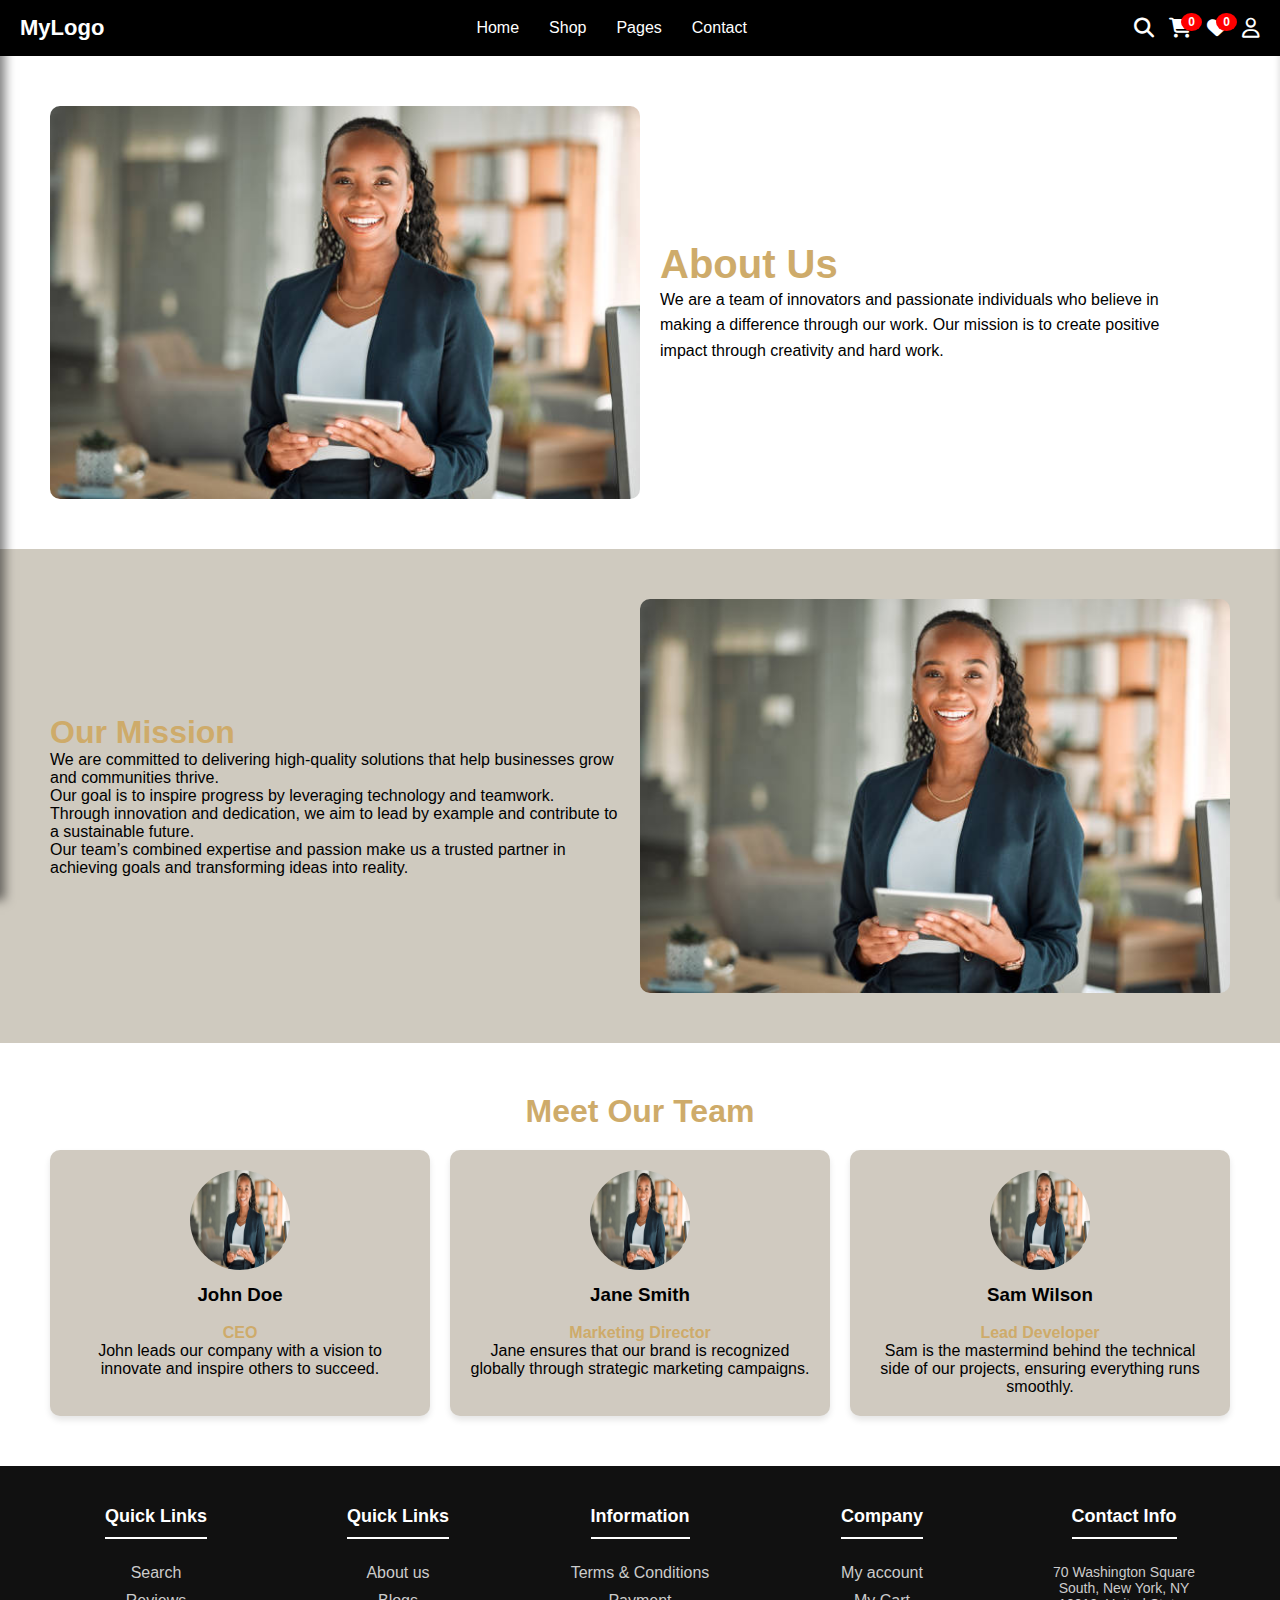
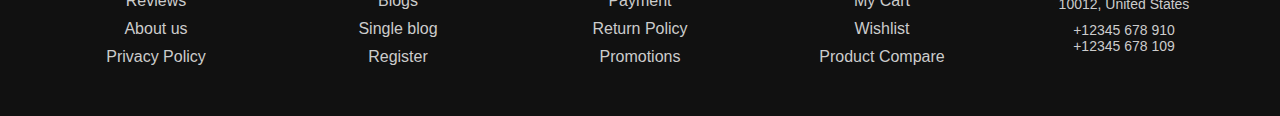
==== b.html @ b9b3ce13 "CHANGES" ====
<!DOCTYPE html>
<html lang="en">
<head>
    <meta charset="UTF-8">
    <meta name="viewport" content="width=device-width, initial-scale=1.0">
    <title>About Us - Our Company</title>

    <link rel="stylesheet" href="https://cdnjs.cloudflare.com/ajax/libs/font-awesome/6.5.1/css/all.min.css">
    <link rel="stylesheet" href="./css/nav.css"> 
    <style>
        /* General Styles */
        .abouts-body {
            font-family: Arial, sans-serif;
            margin: 0;
            padding: 0;
           
            background-color: #f9f9f9;
        }

        /* Hero Section */
        .abouts-hero {
            display: flex;
            align-items: center;
            justify-content: center;
            padding: 50px;
            background-color: #fff;
        }

        .heros-image {
            width: 50%;
            height: auto;
            border-radius: 10px;
        }

        .heros-text {
            width: 50%;
            padding: 20px;
        }

        .heros-text h1 {
            font-size: 2.5rem;
            color: #ceab6a;
        }

        .heros-text p {
            font-size: 1rem;
            line-height: 1.6;
        }

        /* Mission Section */
        .abouts-mission {
            display: flex;
            align-items: center;
            justify-content: center;
            gap: 20px;
            padding: 50px;
            background-color: #cfcabf;
        }

        .missions-content {
            width: 50%;
        }

        .sections-heading {
            font-size: 2rem;
            color: #ceab6a;
        }

        .missions-image {
            width: 50%;
            height: auto;
            border-radius: 10px;
        }

        /* Team Section */
        .abouts-team {
            text-align: center;
            padding: 50px;
            background-color: #fff;
        }

        .teams-grid {
            display: grid;
            grid-template-columns: repeat(auto-fit, minmax(250px, 1fr));
            gap: 20px;
            justify-content: center;
            margin-top: 20px;
        }

        .teams-card {
            background:  #d0cac0;
            padding: 20px;
            border-radius: 10px;
            text-align: center;
            box-shadow: 0 4px 6px rgba(0, 0, 0, 0.1);
        }

        .teams-image {
            width: 100px;
            height: 100px;
            border-radius: 50%;
            margin-bottom: 10px;
        }

        .teams-role {
            font-weight: bold;
            color: #ceab6a;
        }

        /* Responsive Design */
        @media (max-width: 768px) {
            .abouts-hero,
            .abouts-mission {
                flex-direction: column;
                text-align: center;
            }

            .heros-image, .missions-image {
                width: 80%;
            }

          .missions-content {
                width: 100%;
            }
            .heros-text {
                width: 100%;
                padding: 20px;
            }
    
            .heros-text h1 {
                font-size: 2.5rem;
                color: #ceab6a;
            }
    
            .heros-text p {
                font-size: 1rem;
                line-height: 1.6;
            }
    
        }
    </style>
</head>
<body>
    <header class="header">
        <div class="hamburger" onclick="toggleSidebar()">
            <i class="fas fa-bars"></i>
        </div>
    
        <div class="logo">MyLogo</div>
    
        <ul class="nav-links">
            <li><a href="./index.html">Home</a></li>
            <li><a href="./shop.html">Shop</a></li>
            <li class="dropdown">
                <a href="#">Pages</a>
                <div class="dropdown-content">
                    <a href="./b.html">About Us</a>
                    <a href="./contact.html">Contact Us</a>
                </div>
            </li>
            <li><a href="./contact.html">Contact</a></li>
        </ul>
    
        <div class="icons">
            <i class="fas fa-search" onclick="toggleSearchPopup()"></i>
            <div class="cart-container" onclick="toggleCartSidebar()">
                <i class="fa fa-shopping-cart"></i>
                <span id="cartItemCount" class="cart-badge">0</span>
            </div>
            <div class="cart-container" >
                <i class="fa fa-heart"></i>
                <span id="cartItemCount" class="cart-badge">0</span>
            </div>
            <a href="signin.html" style="color: white; text-decoration: none;">
                <i class="far fa-user"></i>
              </a>
              
        </div>
        <div class="sidebar">
            <div class="logo-1">MyLogo</div>
            <i class="fas fa-times close-btn" onclick="toggleSidebar()"></i>
            <a href="./index.html">Home</a>
            <a href="./shop.html">Shop</a>
        
            <!-- Pages Dropdown in Sidebar -->
            <li class="dropdown">
                <a href="#">Pages</a>
                <div class="dropdown-content">
                    <a href="./b.html">About Us</a>
                    <a href="./contact.html">Contact Us</a>
                </div>
            </li>
            <a href="./contact.html">Contact</a>
        </div>
        
      <!-- Search Popup -->
      <div class="search-popup" id="searchPopup">
        <input type="text" id="searchQuery" placeholder="Search...">
        <button onclick="performSearch()">Search</button>
        <i class="fas fa-times close-btn" onclick="toggleSearchPopup()"></i>
    </div>    
    </header>
    
    <div class="sidebar-cart" id="cartSidebar">
        <p>Items on Cart</p>
        <i class="fas fa-times close-button" onclick="toggleCartSidebar()"></i>
        <div id="cartItemsContainer" class="cart-items"></div>
        <div class="cart-total">
            <p>Total: <span id="cartTotal">0</span></p>
            <a href="./checkout.html" style="background-color: #07090a; color: white; padding: 10px 20px; border-radius: 5px; text-decoration: none; font-weight: bold; display: inline-block; text-align: center;">
                Checkout
              </a>
              
        </div>
    </div>
    <section class="abouts-hero">
        <img src="../images/banner1.jpg" alt="About Us Image" class="heros-image">
        <div class="heros-text">
            <h1>About Us</h1>
            <p>We are a team of innovators and passionate individuals who believe in making a difference through our work. Our mission is to create positive impact through creativity and hard work.</p>
        </div>
    </section>
<div class="abouts-bod"></div>
    <section class="abouts-mission">
        <div class="missions-content">
            <h2 class="sections-heading">Our Mission</h2>
            <p>We are committed to delivering high-quality solutions that help businesses grow and communities thrive.<br> Our goal is to inspire progress by leveraging technology and teamwork.</p>
            <p>Through innovation and dedication, we aim to lead by example and contribute to a sustainable future.<br> Our team’s combined expertise and passion make us a trusted partner in achieving goals and transforming ideas into reality.</p>
        </div>
        <img src="../images/banner1.jpg" alt="Mission Image" class="missions-image">
    </section>

    <section class="abouts-team">
        <h2 class="sections-heading">Meet Our Team</h2>
        <div class="teams-grid">
            <div class="teams-card">
                <img src="../images/banner1.jpg" alt="Team Member" class="teams-image">
                <h3>John Doe</h3><br>
                <p class="teams-role">CEO</p>
                <p>John leads our company with a vision to innovate and inspire others to succeed.</p>
            </div>
            <div class="teams-card">
                <img src="../images/banner1.jpg" alt="Team Member" class="teams-image">
                <h3>Jane Smith</h3><br>
                <p class="teams-role">Marketing Director</p>
                <p>Jane ensures that our brand is recognized globally through strategic marketing campaigns.</p>
            </div>
            <div class="teams-card">
                <img src="../images/banner1.jpg" alt="Team Member" class="teams-image">
                <h3>Sam Wilson</h3><br>
                <p class="teams-role">Lead Developer</p>
                <p>Sam is the mastermind behind the technical side of our projects, ensuring everything runs smoothly.</p>
            </div>
        </div>
    </section>
    <div class="footer-body">
        <footer>
            <div class="footer-column">
                <h4>Quick Links</h4>
                <ul>
                    <li><a href="#">Search</a></li>
                    <li><a href="#">Reviews</a></li>
                    <li><a href="#">About us</a></li>
                    <li><a href="#">Privacy Policy</a></li>
                </ul>
            </div>
            <div class="footer-column">
                <h4>Quick Links</h4>
                <ul>
                    <li><a href="#">About us</a></li>
                    <li><a href="#">Blogs</a></li>
                    <li><a href="#">Single blog</a></li>
                    <li><a href="#">Register</a></li>
                </ul>
            </div>
            <div class="footer-column">
                <h4>Information</h4>
                <ul>
                    <li><a href="#">Terms & Conditions</a></li>
                    <li><a href="#">Payment</a></li>
                    <li><a href="#">Return Policy</a></li>
                    <li><a href="#">Promotions</a></li>
                </ul>
            </div>
            <div class="footer-column">
                <h4>Company</h4>
                <ul>
                    <li><a href="#">My account</a></li>
                    <li><a href="#">My Cart</a></li>
                    <li><a href="#">Wishlist</a></li>
                    <li><a href="#">Product Compare</a></li>
                </ul>
            </div>
            <div class="footer-column contact-info">
                <h4>Contact Info</h4>
                <p>70 Washington Square<br>
                   South, New York, NY<br>
                   10012, United States</p>
                <p>+12345 678 910<br>
                   +12345 678 109</p>
            </div>
        </footer>
    <script src="./js/nav.js"></script>
    <script>
        document.addEventListener('DOMContentLoaded', () => {
            console.log('About Us page loaded successfully!');
        });
    </script>

</body>
</html>
---- css/nav.css ----
* {
    margin: 0;
    padding: 0;
    box-sizing: border-box;
    font-family: Arial, sans-serif;
}

body {
    background: #f8f9fa;
    overflow-x: hidden; /* Prevent horizontal scroll */
}
/* Sidebar (Initially hidden) */
.sidebar {
    position: fixed;
    top: 0;
    left: -280px; /* Initially hidden */
    width: 280px;
    height: 100%;
    background: #111; /* Deep black background */
    color: white;
    transition: all 0.4s ease-in-out;
    padding-top: 60px;
    z-index: 1000;
    box-shadow: 5px 0 10px rgba(0, 0, 0, 0.5);
}

.sidebar a {
    text-decoration: none;
    color: white;
    font-size: 18px;
    padding: 12px 20px;
    display: block;
    border-left: 3px solid transparent;
    transition: all 0.3s ease-in-out;
}

.sidebar a:hover {
    color: #f1c40f; /* Gold hover effect */
    border-left: 3px solid #f1c40f;
    background: rgba(255, 255, 255, 0.1);
}

.sidebar .logo-1 {
    font-size: 24px;
    font-weight: bold;
    text-align: center;
    margin-bottom: 20px;
    letter-spacing: 2px;
}

.sidebar .close-btn {
    position: absolute;
    top: 15px;
    right: 20px;
    font-size: 24px;
    cursor: pointer;
    color: white;
    transition: 0.3s;
}

.sidebar .close-btn:hover {
    color: #f1c40f;
}

/* Active Sidebar */
.sidebar.active {
    left: 0;
}


/* Dropdown Styling for Sidebar */
.sidebar .dropdown {
    position: relative;
}

.sidebar .dropdown-content {
    opacity: 0; /* Initially hidden */
    visibility: hidden; /* Make it invisible */
    position: absolute;
    background-color: #333;
    width: 100%;
    box-shadow: 0px 8px 16px rgba(0, 0, 0, 0.2);
    transform: translateY(10px); /* Slightly moved down initially */
    transition: opacity 0.3s ease, transform 0.3s ease, visibility 0s 0.3s; /* Smooth transition */
}

.sidebar .dropdown:hover .dropdown-content {
    opacity: 1; /* Make it visible */
    visibility: visible; /* Make it visible */
    transform: translateY(0); /* Move it to its normal position */
    transition: opacity 0.3s ease, transform 0.3s ease; /* Transition without delay */
}

.sidebar .dropdown-content a {
    color: white;
    padding: 12px 16px;
    text-decoration: none;
    display: block;
    transition: background-color 0.3s;
}

.sidebar .dropdown-content a:hover {
    background-color:  #cece8f;
}

/* Sidebar Active */
.sidebar.active {
    left: 0; /* Slide the sidebar in */
}

/* Responsive Styles */
@media (max-width: 768px) {
    .nav-links {
        display: none;
    }

    .hamburger {
        display: block;
    }

    .header {
        padding: 30px 15px; /* More padding for the header */
    }

    .logo {
        display: none;
    }

    .icons {
        justify-content: flex-end;
        width: 100%;
        position: absolute;
        right: 20px;
    }

    /* Ensure dropdown appears in sidebar on small screens */
    .sidebar .dropdown {
        display: block;
    }

    .sidebar .dropdown-content {
        opacity: 0;
        visibility: hidden;
    }

    .sidebar .dropdown:hover .dropdown-content {
        opacity: 1;
        visibility: visible;
        transform: translateY(0);
    }
}

/* Dropdown styling */
.nav-links .dropdown {
    position: relative;
}

.nav-links .dropdown-content {
    opacity: 0; /* Initially hidden */
    visibility: hidden; /* Make it invisible but still part of layout */
    position: absolute;
    background-color: #333;
    min-width: 160px;
    z-index: 1;
    top: 100%;
    left: 0;
    box-shadow: 0px 8px 16px rgba(0, 0, 0, 0.2);
    transform: translateY(10px); /* Slightly moved down initially */
    transition: opacity 0.3s ease, transform 0.3s ease, visibility 0s 0.3s; /* Smooth transition */
}

.nav-links .dropdown:hover .dropdown-content {
    opacity: 1; /* Make it visible */
    visibility: visible; /* Make it visible */
    transform: translateY(0); /* Move it to its normal position */
    transition: opacity 0.3s ease, transform 0.3s ease; /* Transition without delay */
}

.nav-links .dropdown-content a {
    color: white;
    padding: 12px 16px;
    text-decoration: none;
    display: block;
    transition: background-color 0.3s;
}



/* Header styling */
.header {
    display: flex;
    justify-content: space-between;
    align-items: center;
    padding: 15px 20px;
    background: black;
    color: white;
    position: sticky; /* Change to sticky */
    top: 0; /* Ensure it sticks to the top */
    z-index: 1000; /* Ensure it stays above other content */
}

/* Logo */
.logo {
    font-size: 22px;
    font-weight: bold;
}

/* Nav menu */
.nav-links {
    display: flex;
    list-style: none;
}

.nav-links li {
    margin: 0 15px;
}

.nav-links a {
    text-decoration: none;
    color: white;
    font-size: 16px;
    transition: 0.3s;
}

.nav-links a:hover {
    color:  #cece8f;
}

/* Icons */
.icons {
    display: flex;
    align-items: center;
}

.icons i {
    font-size: 20px;
    margin-left: 15px;
    cursor: pointer;
    transition: 0.3s;
}

.icons i:hover {
    color:  #cece8f;
}

/* Hamburger Menu */
.hamburger {
    display: none;
    font-size: 24px;
    cursor: pointer;
    position: absolute;
    left: 20px;
    z-index: 2; /* Ensure hamburger is above other elements */
}

/* Sidebar (Initially hidden) */
.sidebar {
    position: fixed;
    top: 0;
    left: -250px; /* Hide off-screen initially */
    width: 250px;
    height: 100%;
    background-color: #333;
    color: white;
    transition: 0.3s;
    padding-top: 60px;
    padding-left: 20px;
    z-index: 1000;
}

.sidebar a {
    text-decoration: none;
    color: white;
    font-size: 18px;
    padding: 8px 16px;
    display: block;
    transition: 0.3s;
}

.sidebar a:hover {
    color:  #cece8f;
}

.sidebar .logo {
    font-size: 22px;
    font-weight: bold;
    margin-bottom: 20px;
}

.sidebar .close-btn {
    font-size: 24px;
    color: white;
    position: absolute;
    top: 20px;
    right: 20px;
    cursor: pointer;
}

/* Sidebar Active */
.sidebar.active {
    left: 0; /* Slide the sidebar in */
}

/* Search Popup Styles */
.search-popup {
    position: fixed;
    top: 0;
    left: 0;
    width: 100%;
    height: 80px; /* Reduced height */
    background: rgba(0, 0, 0, 0.8);
    display: none;
    justify-content: center;
    align-items: center;
    z-index: 2000;
}

.search-popup.active {
    display: flex;
}

.search-popup input {
    padding: 10px;
    font-size: 16px;
    border: none;
    border-radius: 4px;
    width: 210px;
}

.search-popup .close-btn {
    position: absolute;
    top: 20px;
    right: 30px;
    font-size: 30px;
    color: white;
    cursor: pointer;
}

.search-popup button {
    padding: 10px 15px;
    font-size: 16px;
    background-color: #cece8f;
    border: none;
    border-radius: 4px;
    cursor: pointer;
    margin-left: 10px;
}

.search-popup button:hover {
    background-color: #e6b800;
}

/* Responsive Styles */
@media (max-width: 768px) {
    .nav-links {
        display: none;
    }

    .hamburger {
        display: block;
    }
    .header {
        padding: 30px 15px; /* More padding for the header */
    }

    .logo {
        display: none;
    }

    .icons {
        justify-content: flex-end;
        width: 100%;
        position: absolute;
        right: 20px;
    }
}
.cart-badge {
    position: absolute;
    top: -5px;
    right: -10px;
    background-color: red;
    color: white;
    font-size: 12px;
    font-weight: bold;
    padding: 3px 7px;
    border-radius: 50%;
    min-width: 18px;
    text-align: center;
}
.cart-container {
    position: relative;
    display: inline-block;
}
  
/* Sidebar styles */
.sidebar-cart {
    position: fixed;
    top: 0;
    right: -300px;
    width: 300px;
    height: 100%;
    background-color: #fff;
    box-shadow: -2px 0 5px rgba(0, 0, 0, 0.1);
    transition: right 0.3s ease-in-out;
    padding: 20px;
    z-index: 1000;
    display: flex;
    flex-direction: column;
}

.sidebar-cart.open {
    right: 0;
}

.sidebar-cart.open .close-button {
    position: absolute;
    top: 10px;
    right: 20px;
    font-size: 24px;
    cursor: pointer;
}

.cart-items {
    margin-top: 20px;
    overflow-y: auto;
    max-height: calc(100vh - 200px);
    flex-grow: 1;
}

.cart-item {
    display: flex;
    align-items: center;
    margin-bottom: 10px;
    border-bottom: 1px solid #eee;
    padding-bottom: 10px;
}

.cart-item img {
    width: 60px;
    height: 60px;
    object-fit: cover;
    margin-right: 10px;
}

.cart-item .item-details {
    flex-grow: 1;
}

.cart-item .item-name {
    font-weight: bold;
    margin-bottom: 5px;
}

.cart-item .item-price {
    color: #777;
}

.cart-total {
    margin-top: 20px;
    padding-top: 20px;
    border-top: 1px solid #eee;
    text-align: center;
}

.cart-badge {
    background-color: #f00;
    color: white;
    border-radius: 50%;
    padding: 0.2em 0.6em;
    font-size: 12px;
}

/* Quantity buttons */
.quantity-selection {
    display: flex;
    align-items: center;
    gap: 8px;
    margin-top: 5px;
}

.quantity-btn {
    background-color: #efe5e5;
    color: rgb(28, 25, 25);
    border: none;
    width: 24px;
    height: 24px;
    border-radius: 50%;
    display: flex;
    justify-content: center;
    align-items: center;
    cursor: pointer;
    font-size: 16px;
    font-weight: bold;
}

.quantity-btn:hover {
    background-color: #464748;
}
.footer-body {
    background-color: #111;
    padding: 40px 0;
    text-align: center;
    color: #fff;
}

footer {
    display: flex;
    flex-wrap: wrap;
    justify-content: center;
    gap: 10px;
    max-width: 1200px;
    margin: auto;
}

.footer-column {
    flex: 1;
    min-width: 150px;
}

.footer-column h4 {
    font-size: 18px;
    margin-bottom: 15px;
    color: #fff;
    border-bottom: 2px solid #fff;
    padding-bottom: 10px;
    display: inline-block;
}

.footer-column ul {
    list-style: none;
    padding: 0;
}

.footer-column ul li {
    margin: 10px 0;
}

.footer-column ul li a {
    text-decoration: none;
    color: #ccc;
    transition: color 0.3s ease-in-out;
}

.footer-column ul li a:hover {
    color: #fff;
}

.contact-info p {
    margin: 10px 0;
    color: #ccc;
    font-size: 14px;
}

@media (max-width: 768px) {
    footer {
        display: grid;
        grid-template-columns: repeat(2, 1fr); /* Two columns per row */
        gap: 20px;
        text-align: center;
    }
    
    .footer-column {
        margin: 10px auto;
    }
}

/* Extra small screens */
@media (max-width: 480px) {
    footer {
        grid-template-columns: repeat(2, 1fr); /* One column per row on very small screens */
    }
}
  
.arrow-body {
    display: flex;
    justify-content: center;
    align-items: center;
    height: 100vh;
}

.reviews-container {
    position: relative;
    width: 100%;
    overflow: hidden;
    background: #fff;
    padding: 50px 20px 20px;
    border-radius: 10px;
}

/* Positioning arrows on the top-right */
.arrows-container {
    position: absolute;
    top: 8px;
    right: 15px;
    display: flex;
    gap: 10px;
}

.arrow {
    background: rgba(0, 0, 0, 0.1);
    border: none;
    width: 40px;
    height: 40px;
    display: flex;
    justify-content: center;
    align-items: center;
    cursor: pointer;
    border-radius: 50%;
    font-size: 18px;
    transition: background 0.3s, transform 0.2s;
}

.arrow i {
    color: #333;
}

.arrow:hover {
    background: rgba(0, 0, 0, 0.3);
    transform: scale(1.1);
}

.reviews-wrapper {
    display: flex;
    transition: transform 0.4s ease-in-out;
  
}

.review {
    flex: 0 0 40%;
    background: #fff;
    padding: 10px;
    border-radius: 10px;
 
}

.stars {
    color: rgb(68, 62, 26);
    font-size: 22px; /* Increased the size of the stars */
    margin-bottom: 8px;
}

.review h3 {
    font-size: 22px; /* Increased font size for headings */
    font-weight: bold;
    margin-bottom: 10px;
}

.review p {
    font-size: 18px; /* Increased font size for paragraphs */
    color: #555;
   
}





@media (max-width: 768px) {
    .review {
        flex: 0 0 60%;
    }

    .reviews-wrapper {
        gap: 10px;
    }

    .reviews-container {
        padding: 30px 10px 10px;
    }

    .arrow {
        width: 35px;
        height: 35px;
        font-size: 16px;
    }
}

@media (max-width: 480px) {
    .review {
        flex: 0 0 50%;
    }

    .reviews-wrapper {
        gap: 3px;
    }

    .reviews-container {
        padding: 20px 10px;
    }

    .arrow {
        width: 30px;
        height: 30px;
        font-size: 14px;
    }

    .review h3 {
        font-size: 15px;
    }

    .review p {
        font-size: 12px;
    }

    .stars {
        font-size: 18px;
    }
    .arrows-container {
        top: -5px; /* Moves arrows even higher */
    }
}
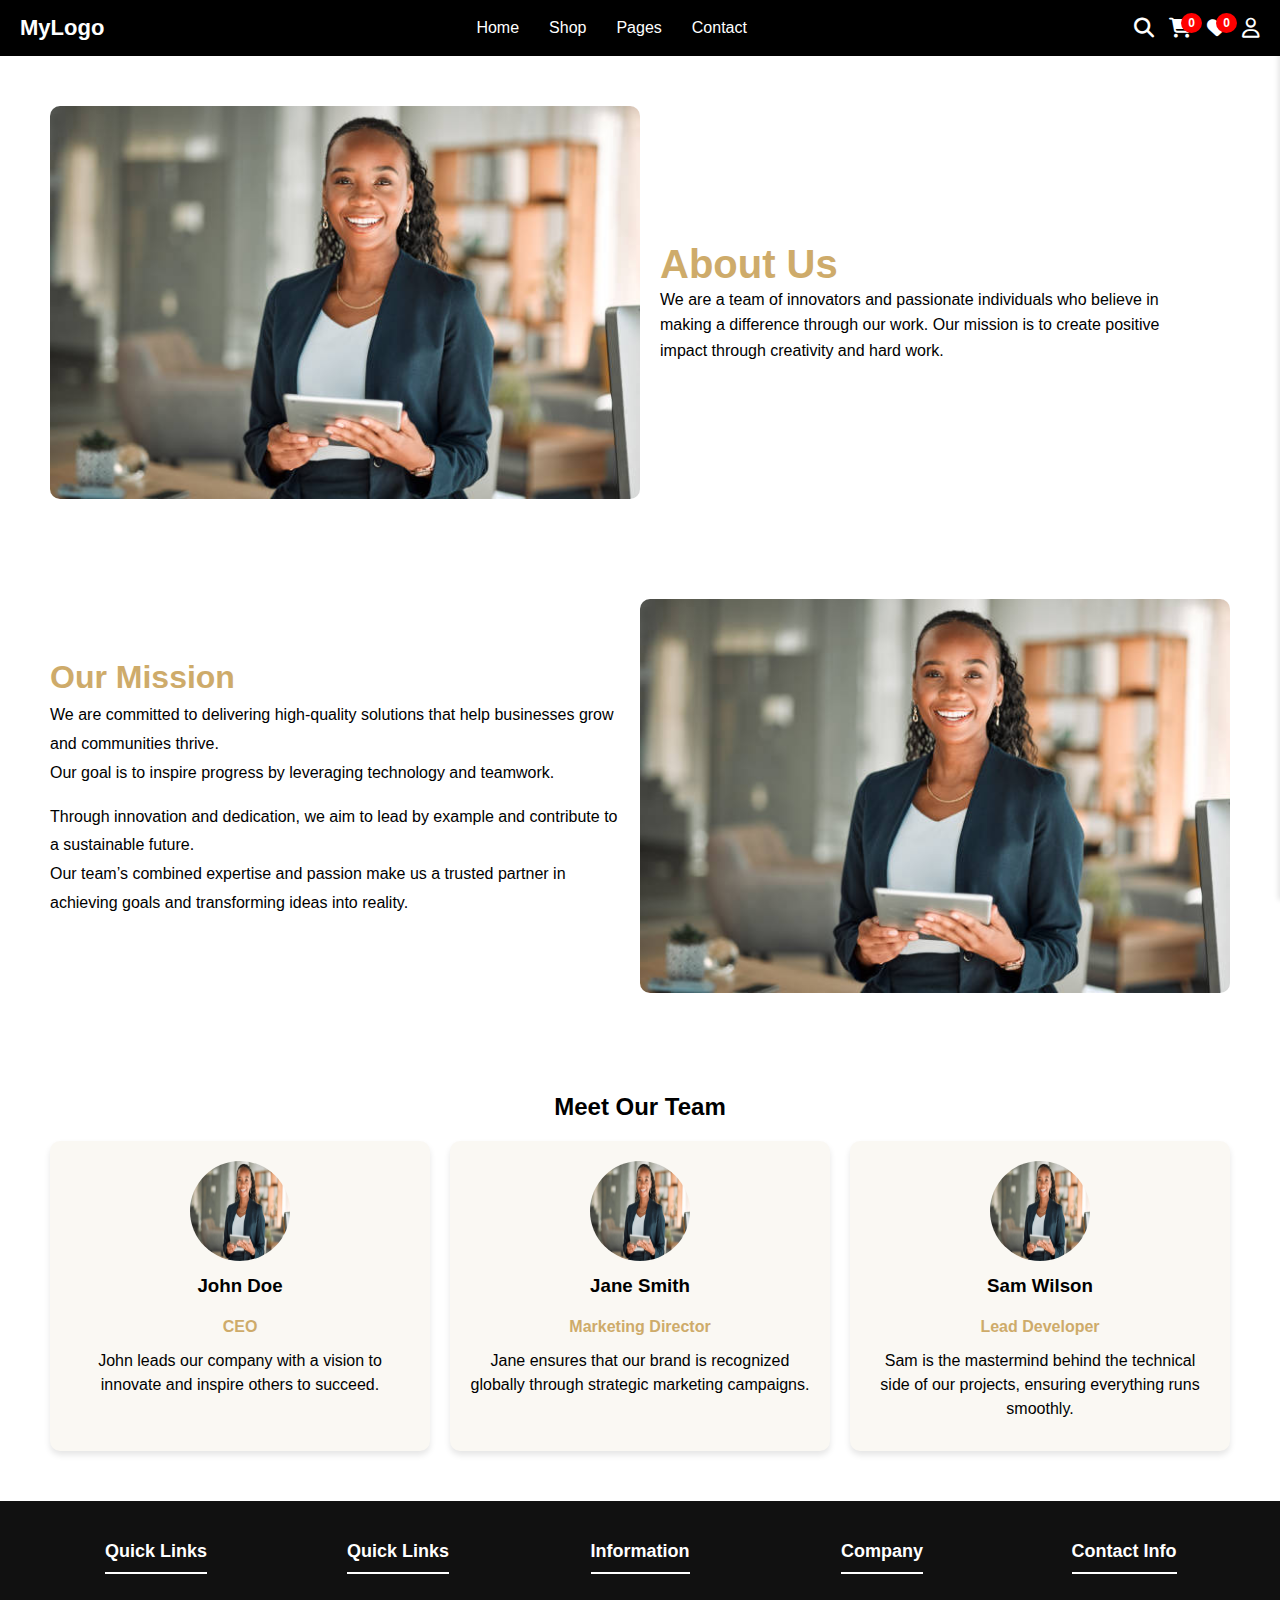
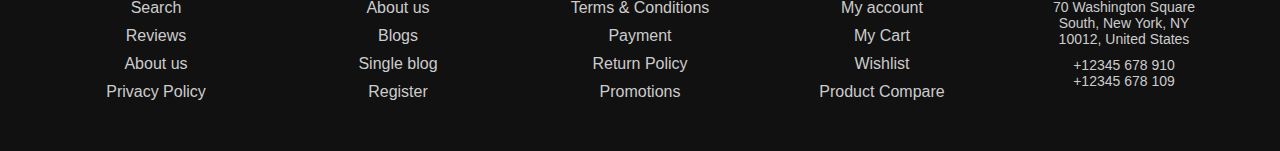
==== commit 2a8f770a: "adjustments" ====
--- a/b.html
+++ b/b.html
@@ -7,6 +7,7 @@
 
     <link rel="stylesheet" href="https://cdnjs.cloudflare.com/ajax/libs/font-awesome/6.5.1/css/all.min.css">
     <link rel="stylesheet" href="./css/nav.css"> 
+    <link rel="stylesheet" href="./css/cart.css"> 
     <style>
         /* General Styles */
         .abouts-body {
@@ -54,16 +55,21 @@
             justify-content: center;
             gap: 20px;
             padding: 50px;
-            background-color: #cfcabf;
+            background-color: white;
         }
 
         .missions-content {
             width: 50%;
         }
-
+        .missions-content p {
+            font-size: 1rem;
+            line-height: 1.8; /* Increases spacing between lines */
+            margin-bottom: 15px; /* Adds spacing between paragraphs */
+        }
         .sections-heading {
             font-size: 2rem;
             color: #ceab6a;
+            margin-bottom: 5px;
         }
 
         .missions-image {
@@ -73,13 +79,13 @@
         }
 
         /* Team Section */
-        .abouts-team {
+        .aboutss-team {
             text-align: center;
             padding: 50px;
             background-color: #fff;
         }
 
-        .teams-grid {
+        .teamss-grid {
             display: grid;
             grid-template-columns: repeat(auto-fit, minmax(250px, 1fr));
             gap: 20px;
@@ -87,15 +93,19 @@
             margin-top: 20px;
         }
 
-        .teams-card {
-            background:  #d0cac0;
+        .teamss-card {
+            background:  #faf8f3;
             padding: 20px;
             border-radius: 10px;
             text-align: center;
             box-shadow: 0 4px 6px rgba(0, 0, 0, 0.1);
         }
-
-        .teams-image {
+        .teamss-card p {
+            font-size: 1rem;
+            line-height: 1.5; /* Increases spacing between lines */
+            margin-bottom: 10px; /* Adds spacing between paragraphs */
+        }
+        .teamss-image {
             width: 100px;
             height: 100px;
             border-radius: 50%;
@@ -136,7 +146,11 @@
                 font-size: 1rem;
                 line-height: 1.6;
             }
-    
+            .missions-content p {
+                font-size: 15px;
+                line-height: 1.5; /* Increases spacing between lines */
+                
+            }
         }
     </style>
 </head>
@@ -145,11 +159,9 @@
         <div class="hamburger" onclick="toggleSidebar()">
             <i class="fas fa-bars"></i>
         </div>
-    
         <div class="logo">MyLogo</div>
-    
         <ul class="nav-links">
-            <li><a href="./index.html">Home</a></li>
+            <li><a href="#">Home</a></li>
             <li><a href="./shop.html">Shop</a></li>
             <li class="dropdown">
                 <a href="#">Pages</a>
@@ -160,61 +172,55 @@
             </li>
             <li><a href="./contact.html">Contact</a></li>
         </ul>
-    
         <div class="icons">
             <i class="fas fa-search" onclick="toggleSearchPopup()"></i>
             <div class="cart-container" onclick="toggleCartSidebar()">
                 <i class="fa fa-shopping-cart"></i>
-                <span id="cartItemCount" class="cart-badge">0</span>
-            </div>
-            <div class="cart-container" >
+                <span class="cart-badge">0</span>
+            </div>
+            <div class="cart-container">
                 <i class="fa fa-heart"></i>
-                <span id="cartItemCount" class="cart-badge">0</span>
-            </div>
-            <a href="signin.html" style="color: white; text-decoration: none;">
-                <i class="far fa-user"></i>
-              </a>
-              
-        </div>
-        <div class="sidebar">
-            <div class="logo-1">MyLogo</div>
+                <span class="cart-badge">0</span>
+            </div>
+            <a href="signin.html" class="user-icon">
+                <i class="far fa-user" style="color: white;"></i>
+            </a>
+            
+        </div>
+    </header>
+    
+    <div class="sidebar" id="sidebar">
+        <div class="sidebar-header">
+            <div class="logo">MyLogo</div>
             <i class="fas fa-times close-btn" onclick="toggleSidebar()"></i>
-            <a href="./index.html">Home</a>
-            <a href="./shop.html">Shop</a>
-        
-            <!-- Pages Dropdown in Sidebar -->
-            <li class="dropdown">
-                <a href="#">Pages</a>
-                <div class="dropdown-content">
-                    <a href="./b.html">About Us</a>
-                    <a href="./contact.html">Contact Us</a>
-                </div>
-            </li>
-            <a href="./contact.html">Contact</a>
-        </div>
-        
-      <!-- Search Popup -->
-      <div class="search-popup" id="searchPopup">
+        </div>
+        <a href="#">Home</a>
+        <a href="./shop.html">Shop</a>
+        <div class="dropdown">
+            <a href="#">Pages</a>
+            <div class="dropdown-content">
+                <a href="./b.html">About Us</a>
+                <a href="./contact.html">Contact Us</a>
+            </div>
+        </div>
+        <a href="./contact.html">Contact</a>
+    </div>
+    
+    <div class="search-popup" id="searchPopup">
         <input type="text" id="searchQuery" placeholder="Search...">
         <button onclick="performSearch()">Search</button>
         <i class="fas fa-times close-btn" onclick="toggleSearchPopup()"></i>
-    </div>    
-    </header>
-    
+    </div>
     <div class="sidebar-cart" id="cartSidebar">
-        <p>Items on Cart</p>
-        <i class="fas fa-times close-button" onclick="toggleCartSidebar()"></i>
+        <p>Items on Cart <i class="fas fa-times close-button" onclick="toggleCartSidebar()"></i></p>
         <div id="cartItemsContainer" class="cart-items"></div>
         <div class="cart-total">
-            <p>Total: <span id="cartTotal">0</span></p>
-            <a href="./checkout.html" style="background-color: #07090a; color: white; padding: 10px 20px; border-radius: 5px; text-decoration: none; font-weight: bold; display: inline-block; text-align: center;">
-                Checkout
-              </a>
-              
+            <p>Total: <span id="cartTotal">Tk 0.00</span></p>
+            <a href="./checkout.html" class="checkout-btn">Checkout</a>
         </div>
     </div>
     <section class="abouts-hero">
-        <img src="../images/banner1.jpg" alt="About Us Image" class="heros-image">
+        <img src="./images/banner1.jpg" alt="About Us Image" class="heros-image">
         <div class="heros-text">
             <h1>About Us</h1>
             <p>We are a team of innovators and passionate individuals who believe in making a difference through our work. Our mission is to create positive impact through creativity and hard work.</p>
@@ -227,26 +233,26 @@
             <p>We are committed to delivering high-quality solutions that help businesses grow and communities thrive.<br> Our goal is to inspire progress by leveraging technology and teamwork.</p>
             <p>Through innovation and dedication, we aim to lead by example and contribute to a sustainable future.<br> Our team’s combined expertise and passion make us a trusted partner in achieving goals and transforming ideas into reality.</p>
         </div>
-        <img src="../images/banner1.jpg" alt="Mission Image" class="missions-image">
+        <img src="./images/banner1.jpg" alt="Mission Image" class="missions-image">
     </section>
 
-    <section class="abouts-team">
-        <h2 class="sections-heading">Meet Our Team</h2>
-        <div class="teams-grid">
-            <div class="teams-card">
-                <img src="../images/banner1.jpg" alt="Team Member" class="teams-image">
+    <section class="aboutss-team">
+        <h2 class="sectionss-heading">Meet Our Team</h2>
+        <div class="teamss-grid">
+            <div class="teamss-card">
+                <img src="./images/banner1.jpg" alt="Team Member" class="teamss-image">
                 <h3>John Doe</h3><br>
                 <p class="teams-role">CEO</p>
                 <p>John leads our company with a vision to innovate and inspire others to succeed.</p>
             </div>
-            <div class="teams-card">
-                <img src="../images/banner1.jpg" alt="Team Member" class="teams-image">
+            <div class="teamss-card">
+                <img src="./images/banner1.jpg" alt="Team Member" class="teamss-image">
                 <h3>Jane Smith</h3><br>
                 <p class="teams-role">Marketing Director</p>
                 <p>Jane ensures that our brand is recognized globally through strategic marketing campaigns.</p>
             </div>
-            <div class="teams-card">
-                <img src="../images/banner1.jpg" alt="Team Member" class="teams-image">
+            <div class="teamss-card">
+                <img src="./images/banner1.jpg" alt="Team Member" class="teamss-image">
                 <h3>Sam Wilson</h3><br>
                 <p class="teams-role">Lead Developer</p>
                 <p>Sam is the mastermind behind the technical side of our projects, ensuring everything runs smoothly.</p>
@@ -300,7 +306,10 @@
                    +12345 678 109</p>
             </div>
         </footer>
-    <script src="./js/nav.js"></script>
+        <script src="./js/nav.js"></script>
+        <script src="./js/filter.js"></script>
+        <script src="./js/product.js"></script>
+
     <script>
         document.addEventListener('DOMContentLoaded', () => {
             console.log('About Us page loaded successfully!');
--- a/css/nav.css
+++ b/css/nav.css
@@ -6,67 +6,183 @@
     font-family: Arial, sans-serif;
 }
 
-body {
-    background: #f8f9fa;
-    overflow-x: hidden; /* Prevent horizontal scroll */
-}
-/* Sidebar (Initially hidden) */
+/* Header styling */
+.header {
+    display: flex;
+    justify-content: space-between;
+    align-items: center;
+    padding: 15px 20px;
+    background: black;
+    color: white;
+    position: sticky; /* Change to sticky */
+    top: 0; /* Ensure it sticks to the top */
+    z-index: 1000; /* Ensure it stays above other content */
+}
+
+/* Logo */
+.logo {
+    font-size: 22px;
+    font-weight: bold;
+}
+
+/* Nav menu */
+.nav-links {
+    display: flex;
+    list-style: none;
+}
+
+.nav-links li {
+    margin: 0 15px;
+}
+
+.nav-links a {
+    text-decoration: none;
+    color: white;
+    font-size: 16px;
+    transition: 0.3s;
+}
+
+.nav-links a:hover {
+    color:  #cece8f;
+}
+
+/* Icons */
+.icons {
+    display: flex;
+    align-items: center;
+}
+
+.icons i {
+    font-size: 20px;
+    margin-left: 15px;
+    cursor: pointer;
+    transition: 0.3s;
+}
+
+.icons i:hover {
+    color:  #cece8f;
+}
+
+/* Hamburger Menu */
+.hamburger {
+    display: none;
+    font-size: 24px;
+    cursor: pointer;
+    position: absolute;
+    left: 20px;
+    z-index: 2; /* Ensure hamburger is above other elements */
+}
+
+/* Sidebar */
 .sidebar {
     position: fixed;
     top: 0;
-    left: -280px; /* Initially hidden */
-    width: 280px;
+    left: -300px; /* Initially hidden */
+    width: 300px; /* Slightly wider for better spacing */
     height: 100%;
-    background: #111; /* Deep black background */
-    color: white;
-    transition: all 0.4s ease-in-out;
-    padding-top: 60px;
+    background: white;
+    color: black;
+    transition: left 0.3s ease;
+    padding: 20px;
     z-index: 1000;
-    box-shadow: 5px 0 10px rgba(0, 0, 0, 0.5);
-}
-
+
+}
+
+/* Sidebar Logo */
+.sidebar .logo {
+    font-size: 30px;
+    font-weight: bold;
+    display: flex;
+    align-items: center;
+    justify-content: space-between;
+}
+/* Sidebar Links */
 .sidebar a {
     text-decoration: none;
-    color: white;
+    color: black;
     font-size: 18px;
-    padding: 12px 20px;
-    display: block;
-    border-left: 3px solid transparent;
-    transition: all 0.3s ease-in-out;
+    padding: 20px 0;
+    display: flex;
+    justify-content: space-between;
+    align-items: center;
+    border-bottom: 1px solid #ddd;
+    transition: color 0.3s ease;
 }
 
 .sidebar a:hover {
-    color: #f1c40f; /* Gold hover effect */
-    border-left: 3px solid #f1c40f;
-    background: rgba(255, 255, 255, 0.1);
-}
-
-.sidebar .logo-1 {
-    font-size: 24px;
+    color: #cece8f;
+}
+
+/* Dropdown Icons */
+.sidebar .dropdown > a::after {
+    content: "+"; 
+    font-size: 18px;
     font-weight: bold;
-    text-align: center;
-    margin-bottom: 20px;
-    letter-spacing: 2px;
-}
-
-.sidebar .close-btn {
-    position: absolute;
-    top: 15px;
-    right: 20px;
-    font-size: 24px;
-    cursor: pointer;
-    color: white;
-    transition: 0.3s;
-}
-
-.sidebar .close-btn:hover {
-    color: #f1c40f;
+    transition: transform 0.3s ease;
 }
 
 /* Active Sidebar */
 .sidebar.active {
     left: 0;
 }
+
+.sidebar-header {
+    display: flex;
+    justify-content: space-between;
+    padding: 20px;
+    border-bottom: 1px solid #ddd;
+    background-color: rgb(247, 245, 243);
+}
+.sidebar-header .close-btn {
+    font-size: 34px;
+    color: black;
+    cursor: pointer;
+    transition: color 0.3s ease;
+    top: 35px;
+    cursor: pointer;
+}
+
+/* Dropdown styling */
+.nav-links .dropdown {
+    position: relative;
+}
+
+.nav-links .dropdown-content {
+    opacity: 0; /* Initially hidden */
+    visibility: hidden; /* Make it invisible but still part of layout */
+    position: absolute;
+    background-color: #0b0a0a;
+    min-width: 160px;
+    z-index: 1;
+    top: 100%;
+    left: 0;
+    box-shadow: 0px 8px 16px rgba(0, 0, 0, 0.2);
+    transform: translateY(10px); /* Slightly moved down initially */
+    transition: opacity 0.3s ease, transform 0.3s ease, visibility 0s 0.3s; /* Smooth transition */
+}
+
+.nav-links .dropdown:hover .dropdown-content {
+    opacity: 1; /* Make it visible */
+    visibility: visible; /* Make it visible */
+    transform: translateY(0); /* Move it to its normal position */
+    transition: opacity 0.3s ease, transform 0.3s ease; /* Transition without delay */
+}
+
+.nav-links .dropdown-content a {
+    color: white;
+    padding: 12px 16px;
+    text-decoration: none;
+    display: block;
+    transition: background-color 0.3s;
+}
+.nav-links .dropdown-content a:hover{
+    color: rgb(199, 183, 136);
+    padding: 12px 16px;
+    text-decoration: none;
+    display: block;
+    transition: background-color 0.3s;
+}
+
 
 
 /* Dropdown Styling for Sidebar */
@@ -101,12 +217,7 @@
 }
 
 .sidebar .dropdown-content a:hover {
-    background-color:  #cece8f;
-}
-
-/* Sidebar Active */
-.sidebar.active {
-    left: 0; /* Slide the sidebar in */
+    background-color:  #080808;
 }
 
 /* Responsive Styles */
@@ -150,565 +261,3 @@
         transform: translateY(0);
     }
 }
-
-/* Dropdown styling */
-.nav-links .dropdown {
-    position: relative;
-}
-
-.nav-links .dropdown-content {
-    opacity: 0; /* Initially hidden */
-    visibility: hidden; /* Make it invisible but still part of layout */
-    position: absolute;
-    background-color: #333;
-    min-width: 160px;
-    z-index: 1;
-    top: 100%;
-    left: 0;
-    box-shadow: 0px 8px 16px rgba(0, 0, 0, 0.2);
-    transform: translateY(10px); /* Slightly moved down initially */
-    transition: opacity 0.3s ease, transform 0.3s ease, visibility 0s 0.3s; /* Smooth transition */
-}
-
-.nav-links .dropdown:hover .dropdown-content {
-    opacity: 1; /* Make it visible */
-    visibility: visible; /* Make it visible */
-    transform: translateY(0); /* Move it to its normal position */
-    transition: opacity 0.3s ease, transform 0.3s ease; /* Transition without delay */
-}
-
-.nav-links .dropdown-content a {
-    color: white;
-    padding: 12px 16px;
-    text-decoration: none;
-    display: block;
-    transition: background-color 0.3s;
-}
-
-
-
-/* Header styling */
-.header {
-    display: flex;
-    justify-content: space-between;
-    align-items: center;
-    padding: 15px 20px;
-    background: black;
-    color: white;
-    position: sticky; /* Change to sticky */
-    top: 0; /* Ensure it sticks to the top */
-    z-index: 1000; /* Ensure it stays above other content */
-}
-
-/* Logo */
-.logo {
-    font-size: 22px;
-    font-weight: bold;
-}
-
-/* Nav menu */
-.nav-links {
-    display: flex;
-    list-style: none;
-}
-
-.nav-links li {
-    margin: 0 15px;
-}
-
-.nav-links a {
-    text-decoration: none;
-    color: white;
-    font-size: 16px;
-    transition: 0.3s;
-}
-
-.nav-links a:hover {
-    color:  #cece8f;
-}
-
-/* Icons */
-.icons {
-    display: flex;
-    align-items: center;
-}
-
-.icons i {
-    font-size: 20px;
-    margin-left: 15px;
-    cursor: pointer;
-    transition: 0.3s;
-}
-
-.icons i:hover {
-    color:  #cece8f;
-}
-
-/* Hamburger Menu */
-.hamburger {
-    display: none;
-    font-size: 24px;
-    cursor: pointer;
-    position: absolute;
-    left: 20px;
-    z-index: 2; /* Ensure hamburger is above other elements */
-}
-
-/* Sidebar (Initially hidden) */
-.sidebar {
-    position: fixed;
-    top: 0;
-    left: -250px; /* Hide off-screen initially */
-    width: 250px;
-    height: 100%;
-    background-color: #333;
-    color: white;
-    transition: 0.3s;
-    padding-top: 60px;
-    padding-left: 20px;
-    z-index: 1000;
-}
-
-.sidebar a {
-    text-decoration: none;
-    color: white;
-    font-size: 18px;
-    padding: 8px 16px;
-    display: block;
-    transition: 0.3s;
-}
-
-.sidebar a:hover {
-    color:  #cece8f;
-}
-
-.sidebar .logo {
-    font-size: 22px;
-    font-weight: bold;
-    margin-bottom: 20px;
-}
-
-.sidebar .close-btn {
-    font-size: 24px;
-    color: white;
-    position: absolute;
-    top: 20px;
-    right: 20px;
-    cursor: pointer;
-}
-
-/* Sidebar Active */
-.sidebar.active {
-    left: 0; /* Slide the sidebar in */
-}
-
-/* Search Popup Styles */
-.search-popup {
-    position: fixed;
-    top: 0;
-    left: 0;
-    width: 100%;
-    height: 80px; /* Reduced height */
-    background: rgba(0, 0, 0, 0.8);
-    display: none;
-    justify-content: center;
-    align-items: center;
-    z-index: 2000;
-}
-
-.search-popup.active {
-    display: flex;
-}
-
-.search-popup input {
-    padding: 10px;
-    font-size: 16px;
-    border: none;
-    border-radius: 4px;
-    width: 210px;
-}
-
-.search-popup .close-btn {
-    position: absolute;
-    top: 20px;
-    right: 30px;
-    font-size: 30px;
-    color: white;
-    cursor: pointer;
-}
-
-.search-popup button {
-    padding: 10px 15px;
-    font-size: 16px;
-    background-color: #cece8f;
-    border: none;
-    border-radius: 4px;
-    cursor: pointer;
-    margin-left: 10px;
-}
-
-.search-popup button:hover {
-    background-color: #e6b800;
-}
-
-/* Responsive Styles */
-@media (max-width: 768px) {
-    .nav-links {
-        display: none;
-    }
-
-    .hamburger {
-        display: block;
-    }
-    .header {
-        padding: 30px 15px; /* More padding for the header */
-    }
-
-    .logo {
-        display: none;
-    }
-
-    .icons {
-        justify-content: flex-end;
-        width: 100%;
-        position: absolute;
-        right: 20px;
-    }
-}
-.cart-badge {
-    position: absolute;
-    top: -5px;
-    right: -10px;
-    background-color: red;
-    color: white;
-    font-size: 12px;
-    font-weight: bold;
-    padding: 3px 7px;
-    border-radius: 50%;
-    min-width: 18px;
-    text-align: center;
-}
-.cart-container {
-    position: relative;
-    display: inline-block;
-}
-  
-/* Sidebar styles */
-.sidebar-cart {
-    position: fixed;
-    top: 0;
-    right: -300px;
-    width: 300px;
-    height: 100%;
-    background-color: #fff;
-    box-shadow: -2px 0 5px rgba(0, 0, 0, 0.1);
-    transition: right 0.3s ease-in-out;
-    padding: 20px;
-    z-index: 1000;
-    display: flex;
-    flex-direction: column;
-}
-
-.sidebar-cart.open {
-    right: 0;
-}
-
-.sidebar-cart.open .close-button {
-    position: absolute;
-    top: 10px;
-    right: 20px;
-    font-size: 24px;
-    cursor: pointer;
-}
-
-.cart-items {
-    margin-top: 20px;
-    overflow-y: auto;
-    max-height: calc(100vh - 200px);
-    flex-grow: 1;
-}
-
-.cart-item {
-    display: flex;
-    align-items: center;
-    margin-bottom: 10px;
-    border-bottom: 1px solid #eee;
-    padding-bottom: 10px;
-}
-
-.cart-item img {
-    width: 60px;
-    height: 60px;
-    object-fit: cover;
-    margin-right: 10px;
-}
-
-.cart-item .item-details {
-    flex-grow: 1;
-}
-
-.cart-item .item-name {
-    font-weight: bold;
-    margin-bottom: 5px;
-}
-
-.cart-item .item-price {
-    color: #777;
-}
-
-.cart-total {
-    margin-top: 20px;
-    padding-top: 20px;
-    border-top: 1px solid #eee;
-    text-align: center;
-}
-
-.cart-badge {
-    background-color: #f00;
-    color: white;
-    border-radius: 50%;
-    padding: 0.2em 0.6em;
-    font-size: 12px;
-}
-
-/* Quantity buttons */
-.quantity-selection {
-    display: flex;
-    align-items: center;
-    gap: 8px;
-    margin-top: 5px;
-}
-
-.quantity-btn {
-    background-color: #efe5e5;
-    color: rgb(28, 25, 25);
-    border: none;
-    width: 24px;
-    height: 24px;
-    border-radius: 50%;
-    display: flex;
-    justify-content: center;
-    align-items: center;
-    cursor: pointer;
-    font-size: 16px;
-    font-weight: bold;
-}
-
-.quantity-btn:hover {
-    background-color: #464748;
-}
-.footer-body {
-    background-color: #111;
-    padding: 40px 0;
-    text-align: center;
-    color: #fff;
-}
-
-footer {
-    display: flex;
-    flex-wrap: wrap;
-    justify-content: center;
-    gap: 10px;
-    max-width: 1200px;
-    margin: auto;
-}
-
-.footer-column {
-    flex: 1;
-    min-width: 150px;
-}
-
-.footer-column h4 {
-    font-size: 18px;
-    margin-bottom: 15px;
-    color: #fff;
-    border-bottom: 2px solid #fff;
-    padding-bottom: 10px;
-    display: inline-block;
-}
-
-.footer-column ul {
-    list-style: none;
-    padding: 0;
-}
-
-.footer-column ul li {
-    margin: 10px 0;
-}
-
-.footer-column ul li a {
-    text-decoration: none;
-    color: #ccc;
-    transition: color 0.3s ease-in-out;
-}
-
-.footer-column ul li a:hover {
-    color: #fff;
-}
-
-.contact-info p {
-    margin: 10px 0;
-    color: #ccc;
-    font-size: 14px;
-}
-
-@media (max-width: 768px) {
-    footer {
-        display: grid;
-        grid-template-columns: repeat(2, 1fr); /* Two columns per row */
-        gap: 20px;
-        text-align: center;
-    }
-    
-    .footer-column {
-        margin: 10px auto;
-    }
-}
-
-/* Extra small screens */
-@media (max-width: 480px) {
-    footer {
-        grid-template-columns: repeat(2, 1fr); /* One column per row on very small screens */
-    }
-}
-  
-.arrow-body {
-    display: flex;
-    justify-content: center;
-    align-items: center;
-    height: 100vh;
-}
-
-.reviews-container {
-    position: relative;
-    width: 100%;
-    overflow: hidden;
-    background: #fff;
-    padding: 50px 20px 20px;
-    border-radius: 10px;
-}
-
-/* Positioning arrows on the top-right */
-.arrows-container {
-    position: absolute;
-    top: 8px;
-    right: 15px;
-    display: flex;
-    gap: 10px;
-}
-
-.arrow {
-    background: rgba(0, 0, 0, 0.1);
-    border: none;
-    width: 40px;
-    height: 40px;
-    display: flex;
-    justify-content: center;
-    align-items: center;
-    cursor: pointer;
-    border-radius: 50%;
-    font-size: 18px;
-    transition: background 0.3s, transform 0.2s;
-}
-
-.arrow i {
-    color: #333;
-}
-
-.arrow:hover {
-    background: rgba(0, 0, 0, 0.3);
-    transform: scale(1.1);
-}
-
-.reviews-wrapper {
-    display: flex;
-    transition: transform 0.4s ease-in-out;
-  
-}
-
-.review {
-    flex: 0 0 40%;
-    background: #fff;
-    padding: 10px;
-    border-radius: 10px;
- 
-}
-
-.stars {
-    color: rgb(68, 62, 26);
-    font-size: 22px; /* Increased the size of the stars */
-    margin-bottom: 8px;
-}
-
-.review h3 {
-    font-size: 22px; /* Increased font size for headings */
-    font-weight: bold;
-    margin-bottom: 10px;
-}
-
-.review p {
-    font-size: 18px; /* Increased font size for paragraphs */
-    color: #555;
-   
-}
-
-
-
-
-
-@media (max-width: 768px) {
-    .review {
-        flex: 0 0 60%;
-    }
-
-    .reviews-wrapper {
-        gap: 10px;
-    }
-
-    .reviews-container {
-        padding: 30px 10px 10px;
-    }
-
-    .arrow {
-        width: 35px;
-        height: 35px;
-        font-size: 16px;
-    }
-}
-
-@media (max-width: 480px) {
-    .review {
-        flex: 0 0 50%;
-    }
-
-    .reviews-wrapper {
-        gap: 3px;
-    }
-
-    .reviews-container {
-        padding: 20px 10px;
-    }
-
-    .arrow {
-        width: 30px;
-        height: 30px;
-        font-size: 14px;
-    }
-
-    .review h3 {
-        font-size: 15px;
-    }
-
-    .review p {
-        font-size: 12px;
-    }
-
-    .stars {
-        font-size: 18px;
-    }
-    .arrows-container {
-        top: -5px; /* Moves arrows even higher */
-    }
-}
-
-
--- a/css/cart.css
+++ b/css/cart.css
@@ -0,0 +1,620 @@
+
+.cart-badge {
+    position: absolute;
+    top: -5px;
+    right: -10px;
+    background-color: red;
+    color: white;
+    font-size: 12px;
+    font-weight: bold;
+    padding: 3px 7px;
+    border-radius: 50%;
+    min-width: 18px;
+    text-align: center;
+}
+.cart-container {
+    position: relative;
+    display: inline-block;
+}
+  
+/* Sidebar styles */
+.sidebar-cart {
+    position: fixed;
+    top: 0;
+    right: -300px;
+    width: 300px;
+    height: 100%;
+    background-color: #fff;
+    box-shadow: -2px 0 5px rgba(0, 0, 0, 0.1);
+    transition: right 0.3s ease-in-out;
+    padding: 20px;
+    z-index: 1000;
+    display: flex;
+    flex-direction: column;
+}
+
+.sidebar-cart.open {
+    right: 0;
+}
+
+.sidebar-cart.open .close-button {
+    position: absolute;
+    top: 10px;
+    right: 20px;
+    font-size: 24px;
+    cursor: pointer;
+}
+.removeBEtn {
+    color: black; /* Red color for the link */
+    font-size: 14px;
+    font-weight: normal;
+    text-decoration: underline; /* Remove underline */
+    cursor: pointer;
+    margin-left: 110px;
+    transition: color 0.3s ease, text-decoration 0.2s ease;
+  }
+  
+  .removeBEtn:hover {
+    color: #535151; /* Darker red on hover */
+    text-decoration: underline; /* Add underline on hover */
+  }
+  
+  .removeBEtn:focus {
+    outline: none; /* Remove outline on focus */
+  }
+  
+  .removeBEtn:active {
+    color: #515050; /* Even darker red when clicked */
+  }
+  
+.cart-items {
+    margin-top: 20px;
+    overflow-y: auto;
+    max-height: calc(100vh - 200px);
+    flex-grow: 1;
+}
+
+.cart-item {
+    display: flex;
+    align-items: center;
+    margin-bottom: 10px;
+    border-bottom: 1px solid #eee;
+    padding-bottom: 10px;
+}
+
+.cart-item img {
+    width: 60px;
+    height: 60px;
+    object-fit: cover;
+    margin-right: 10px;
+}
+
+.cart-item .item-details {
+    flex-grow: 1;
+}
+
+.cart-item .item-name {
+    font-weight: bold;
+    margin-bottom: 5px;
+}
+
+
+.cart-total {
+    margin-top: 20px;
+    padding-top: 20px;
+    border-top: 1px solid #eee;
+    text-align: center;
+}
+
+
+
+.item-details div {
+    font-size: 0.9rem;
+    color: #080707;
+    margin-bottom: 5px;
+}
+
+.item-price {
+    font-size: 1rem;
+    font-weight: bold;
+    color: #030303;
+}
+
+/* Cart Total */
+.cart-total p {
+    font-size: 1.2rem;
+    margin-bottom: 10px;
+}
+
+.cart-total .checkout-btn {
+    display: inline-block;
+    background-color: #151616;
+    color: #fbf7f7;
+    padding: 10px 15px;
+    text-decoration: none;
+    border-radius: 5px;
+    font-weight: bold;
+}
+
+.cart-total .checkout-btn:hover {
+    background-color: #a8aba9;
+}
+
+/* Quantity buttons */
+.quantity-selection {
+    display: flex;
+    align-items: center;
+    gap: 8px;
+    margin-top: 5px;
+}
+
+.quantity-btn {
+    background-color: #efe5e5;
+    color: rgb(28, 25, 25);
+    border: none;
+    width: 24px;
+    height: 24px;
+    border-radius: 50%;
+    display: flex;
+    justify-content: center;
+    align-items: center;
+    cursor: pointer;
+    font-size: 16px;
+    font-weight: bold;
+}
+
+.quantity-btn:hover {
+    background-color: #464748;
+}
+.footer-body {
+    background-color: #111;
+    padding: 40px 0;
+    text-align: center;
+    color: #fff;
+}
+
+footer {
+    display: flex;
+    flex-wrap: wrap;
+    justify-content: center;
+    gap: 10px;
+    max-width: 1200px;
+    margin: auto;
+}
+
+.footer-column {
+    flex: 1;
+    min-width: 150px;
+}
+
+.footer-column h4 {
+    font-size: 18px;
+    margin-bottom: 15px;
+    color: #fff;
+    border-bottom: 2px solid #fff;
+    padding-bottom: 10px;
+    display: inline-block;
+}
+
+.footer-column ul {
+    list-style: none;
+    padding: 0;
+}
+
+.footer-column ul li {
+    margin: 10px 0;
+}
+
+.footer-column ul li a {
+    text-decoration: none;
+    color: #ccc;
+    transition: color 0.3s ease-in-out;
+}
+
+.footer-column ul li a:hover {
+    color: #fff;
+}
+
+.contact-info p {
+    margin: 10px 0;
+    color: #ccc;
+    font-size: 14px;
+}
+
+@media (max-width: 768px) {
+    footer {
+        display: grid;
+        grid-template-columns: repeat(2, 1fr); /* Two columns per row */
+        gap: 20px;
+        text-align: center;
+    }
+    
+    .footer-column {
+        margin: 10px auto;
+    }
+}
+
+/* Extra small screens */
+@media (max-width: 480px) {
+    footer {
+        grid-template-columns: repeat(2, 1fr); /* One column per row on very small screens */
+    }
+}
+  
+.arrow-body {
+    display: flex;
+    justify-content: center;
+    align-items: center;
+    height: 100vh;
+}
+
+.reviews-container {
+    position: relative;
+    width: 100%;
+    overflow: hidden;
+    background: #fff;
+    padding: 50px 20px 20px;
+    border-radius: 10px;
+}
+
+/* Positioning arrows on the top-right */
+.arrows-container {
+    position: absolute;
+    top: 8px;
+    right: 15px;
+    display: flex;
+    gap: 10px;
+    margin-bottom: 20px;
+}
+
+.arrow {
+    background: rgba(0, 0, 0, 0.1);
+    border: none;
+    width: 40px;
+    height: 40px;
+    display: flex;
+    justify-content: center;
+    align-items: center;
+    cursor: pointer;
+    border-radius: 50%;
+    font-size: 18px;
+    transition: background 0.3s, transform 0.2s;
+}
+
+.arrow i {
+    color: #333;
+}
+
+.arrow:hover {
+    background: rgba(0, 0, 0, 0.3);
+    transform: scale(1.1);
+}
+
+.reviews-wrapper {
+    display: flex;
+    transition: transform 0.4s ease-in-out;
+  
+}
+
+.review {
+    flex: 0 0 35%;
+    background: #fff;
+    padding: 10px;
+    border-radius: 10px;
+ 
+}
+
+.stars {
+    color: rgb(68, 62, 26);
+    font-size: 22px; /* Increased the size of the stars */
+    margin-bottom: 8px;
+}
+
+.review h3 {
+    font-size: 22px; /* Increased font size for headings */
+    font-weight: bold;
+    margin-bottom: 10px;
+}
+
+.review p {
+    font-size: 18px; /* Increased font size for paragraphs */
+    color: #555;
+   
+}
+
+/* Quantity Selector Container */
+/* Wrapper for label and quantity selector */
+.qty-wrapper {
+    display: flex;
+    align-items: center;
+    gap: 15px;
+}
+
+/* Quantity Label */
+.qty-label {
+    font-size: 16px;
+    font-weight: 600;
+    color: #333;
+    white-space: nowrap; /* Prevents text from breaking */
+}
+
+/* Quantity Selector Container */
+.qty-container {
+    display: flex;
+    align-items: center;
+    justify-content: space-between;
+    background: white;
+    border: 1px solid #ddd;
+    border-radius: 50px;
+    padding: 8px 15px;
+    gap: 15px;
+    box-shadow: 0 2px 5px rgba(0, 0, 0, 0.1);
+    width: 120px;
+}
+
+/* Quantity Buttons */
+.qty-btn {
+    border: none;
+    background: transparent;
+    font-size: 20px;
+    font-weight: bold;
+    color: #333;
+    cursor: pointer;
+    transition: color 0.3s ease;
+}
+
+/* Hover Effect */
+.qty-btn:hover {
+    color: #666;
+}
+
+/* Quantity Number */
+#qty-value {
+    font-size: 18px;
+    font-weight: bold;
+    color: #333;
+    text-align: center;
+    min-width: 20px;
+}
+.pops-link {
+    font-size: 16px;
+    color: #040405; /* Blue color */
+ margin-left: 20px;
+  
+  }
+  
+  .pops-link:hover {
+    color: rgb(69, 67, 67);
+   
+  }
+  
+  
+
+    /* Search Popup Styles */
+.search-popup {
+    position: fixed;
+    top: 0;
+    left: 0;
+    width: 100%;
+    height: 30%;
+    background-color: rgba(0, 0, 0, 0.7);
+    display: flex;
+    z-index: 2000;
+    justify-content: center;
+    align-items: center;
+    visibility: hidden; /* Initially hidden */
+    opacity: 0;
+    transition: visibility 0s, opacity 0.3s ease;
+}
+
+.search-popup.active {
+    visibility: visible;
+    opacity: 1;
+}
+
+.search-popup input {
+    padding: 10px;
+    width: 300px;
+    font-size: 16px;
+    border-radius: 5px;
+    border: none;
+    outline: none;
+}
+
+.search-popup button {
+    padding: 10px 20px;
+    margin-left: 10px;
+    font-size: 16px;
+    background-color: #2c2d2d;
+    color: #fff;
+    border: none;
+    border-radius: 5px;
+    cursor: pointer;
+}
+
+.search-popup button:hover {
+    background-color: #080909;
+}
+
+.search-popup .close-btn {
+    position: absolute;
+    top: 10px;
+    right: 20px;
+    font-size: 24px;
+    color: #fff;
+    cursor: pointer;
+}
+
+.search-popup .close-btn:hover {
+    color: #ccc;
+}
+/* Responsive adjustments */
+@media (max-width: 768px) {
+    .search-popup{
+        padding: 0 10px;
+        height: 25%;
+    }
+    .search-popup input {
+        width: 80%; /* Take up more space on smaller screens */
+        font-size: 14px;
+    }
+
+    .search-popup button {
+        padding: 10px 20px;
+        font-size: 14px;
+    }
+
+    .search-popup .close-btn {
+        font-size: 22px;
+        top: 20px;
+    }
+}
+
+@media (max-width: 480px) {
+    .search-popup{
+        height: 20%;
+    }
+    .search-popup{
+        padding: 0 10px;
+    }
+    .search-popup input {
+        width: 85%; /* Make input almost full width on very small screens */
+        font-size: 14px;
+       
+    }
+
+    .search-popup button {
+        padding: 8px 15px;
+        font-size: 14px;
+    }
+
+    .search-popup .close-btn {
+        font-size: 18px;
+    }
+}
+.discount-badge {
+    position: absolute;
+    top: 10px;
+    left: 10px;
+    background: rgb(3, 3, 3);
+    color: rgb(251, 249, 249);
+    padding: 5px 10px;
+    font-size: 12px;
+    font-weight: bold;
+    border-radius: 5px;
+}
+
+
+#popupOldPrice {
+    text-decoration: line-through; /* Strikethrough effect */
+    color: #8e8a8a; /* Light gray color */
+    font-size: 16px; /* Adjust size */
+    margin-right: 8px; /* Add spacing between old and new price */
+}
+
+#popupNewPrice {
+    color: #050505; /* Highlight in red */
+    font-weight: bold; /* Make it bold */
+    font-size: 18px; /* Slightly larger for emphasis */
+}
+.quantity-wrappers {
+    display: flex;
+    align-items: center;
+    gap: 3px;
+    font-family: Arial, sans-serif;
+    margin-left: 5px;
+}
+
+.quantity-labels {
+    font-weight: bold;
+}
+
+.quantity-containers {
+    display: flex;
+    align-items: center;
+    border: 1px solid #ccc;
+    border-radius: 10px;
+    overflow: hidden;
+}
+
+.quantity-btns {
+    background-color: #f8f8f8;
+    border: none;
+    padding: 8px 10px;
+    cursor: pointer;
+    font-size: 16px;
+    transition: background-color 0.2s ease;
+}
+
+.quantity-btns:hover {
+    background-color: #e0e0e0;
+}
+
+.decrease {
+    border-right: 1px solid #ccc;
+}
+
+.increase {
+    border-left: 1px solid #ccc;
+}
+
+#quantity-value {
+    padding: 8px 15px;
+    font-size: 16px;
+    min-width: 20px;
+    text-align: center;
+}
+
+  
+
+
+
+@media (max-width: 480px) {
+    .review {
+        flex: 0 0 60%;
+    }
+
+    .reviews-wrapper {
+        gap: 3px;
+    }
+
+    .reviews-container {
+        padding: 20px 10px;
+    }
+
+    .arrow {
+        width: 30px;
+        height: 30px;
+        font-size: 14px;
+
+    }
+
+    .review h3 {
+        font-size: 12px;
+        margin-left:10px;
+    }
+
+    .review p {
+        font-size: 10px;
+        margin-left:10px;
+    }
+
+    .stars {
+        font-size: 18px;
+    }
+    .arrows-container {
+        top: 0; /* Moves arrows even higher */
+
+    }
+
+    .head-arrow p{
+        margin-left: 22px;
+
+    }
+    .head-container text{
+        margin-left: 22px;
+    }
+   
+}
+
+
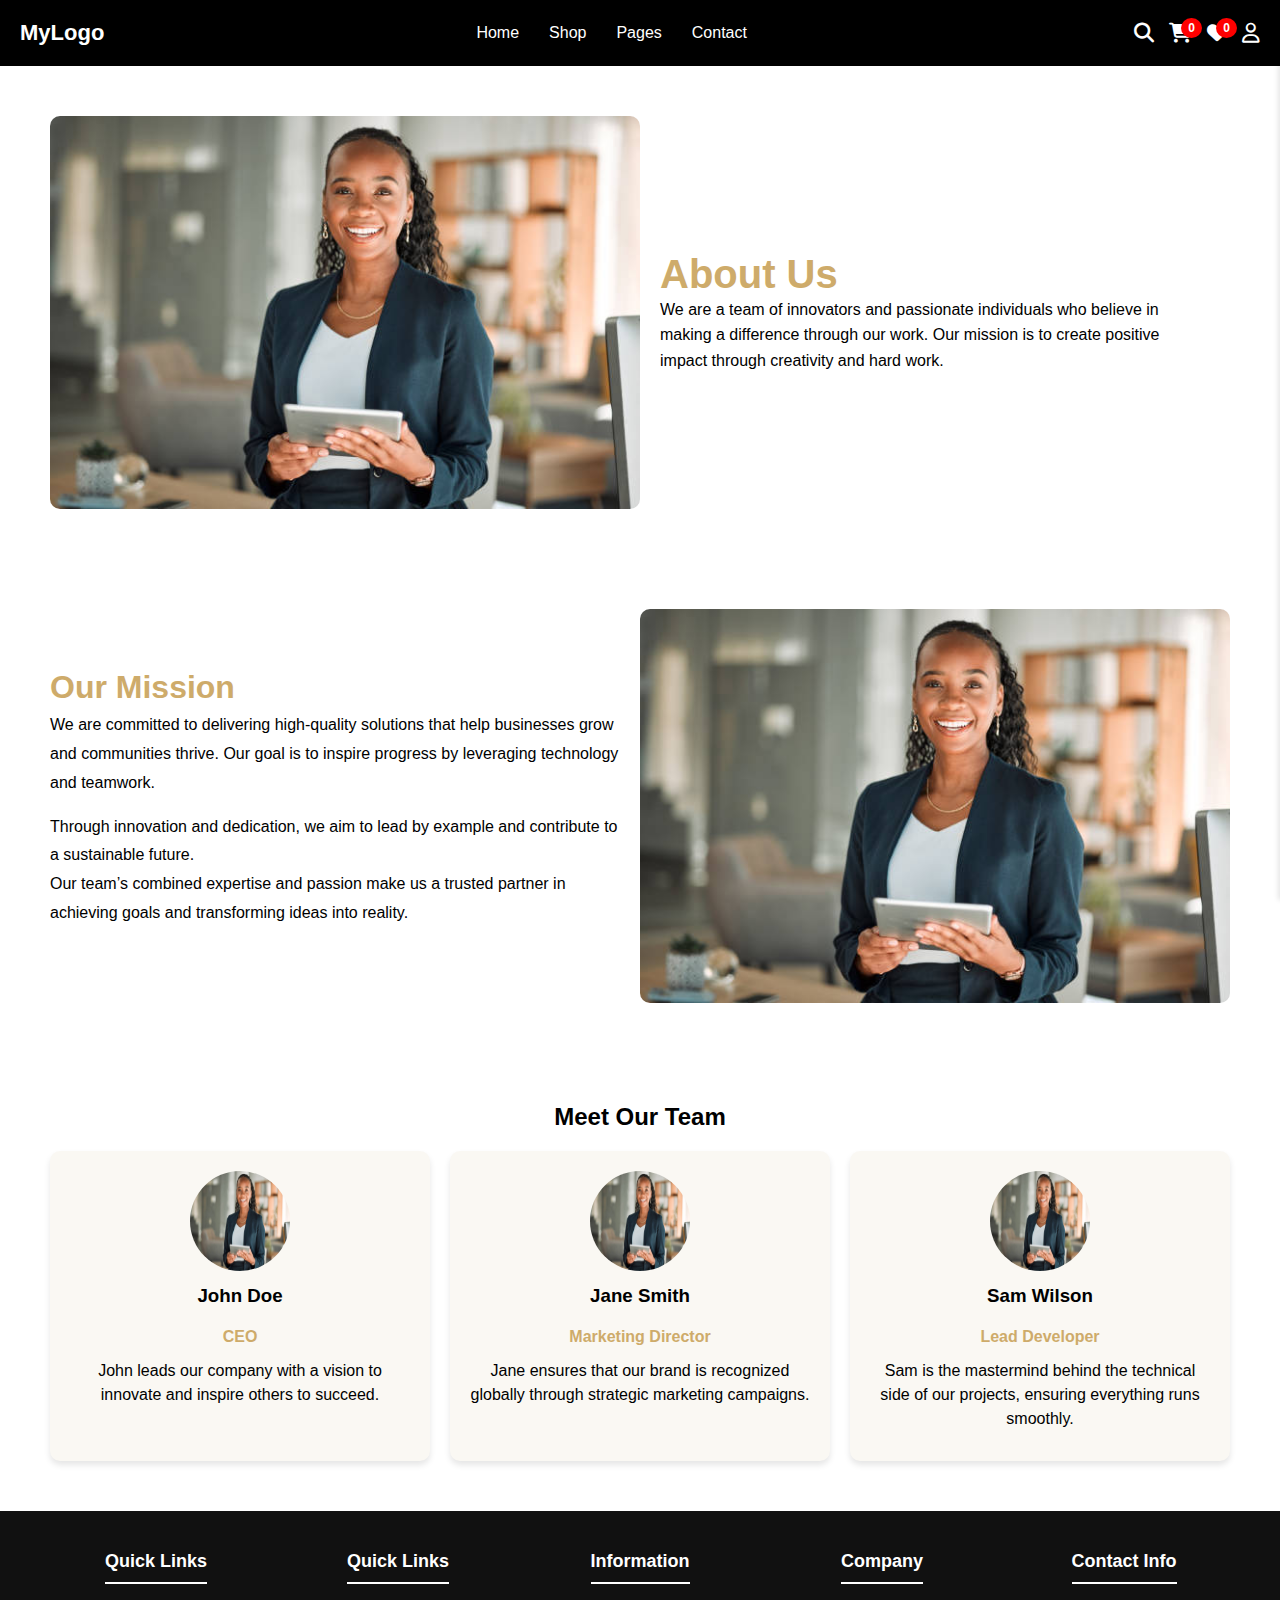
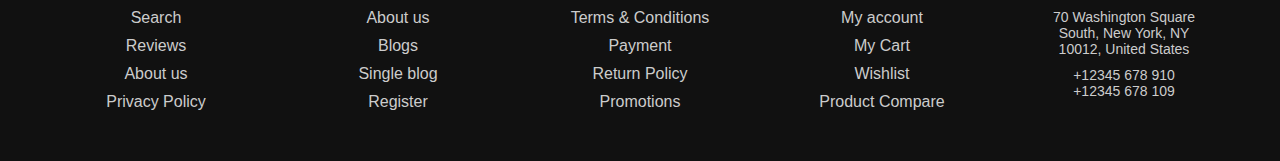
==== commit 6895a633: "changes" ====
--- a/b.html
+++ b/b.html
@@ -14,7 +14,6 @@
             font-family: Arial, sans-serif;
             margin: 0;
             padding: 0;
-           
             background-color: #f9f9f9;
         }
 
@@ -23,7 +22,7 @@
             display: flex;
             align-items: center;
             justify-content: center;
-            padding: 50px;
+            padding:  50px 50px;
             background-color: #fff;
         }
 
@@ -54,7 +53,7 @@
             align-items: center;
             justify-content: center;
             gap: 20px;
-            padding: 50px;
+            padding: 50px 50px;
             background-color: white;
         }
 
@@ -81,7 +80,7 @@
         /* Team Section */
         .aboutss-team {
             text-align: center;
-            padding: 50px;
+            padding: 50px 50px;
             background-color: #fff;
         }
 
@@ -118,40 +117,61 @@
         }
 
         /* Responsive Design */
-        @media (max-width: 768px) {
-            .abouts-hero,
-            .abouts-mission {
-                flex-direction: column;
-                text-align: center;
-            }
-
-            .heros-image, .missions-image {
-                width: 80%;
-            }
-
-          .missions-content {
-                width: 100%;
-            }
-            .heros-text {
-                width: 100%;
-                padding: 20px;
-            }
-    
-            .heros-text h1 {
-                font-size: 2.5rem;
-                color: #ceab6a;
-            }
-    
-            .heros-text p {
-                font-size: 1rem;
-                line-height: 1.6;
-            }
-            .missions-content p {
-                font-size: 15px;
-                line-height: 1.5; /* Increases spacing between lines */
-                
-            }
-        }
+
+        /* Responsive Design */
+@media (max-width: 768px) {
+    .abouts-hero,
+    .abouts-mission {
+        flex-direction: column;
+        text-align: center;
+    }
+    .aboutss-team {
+        padding: 20px 85px;
+    }
+    .abouts-hero {
+        padding:  35px 5px;
+    }
+
+    .abouts-mission {
+        gap: 20px;
+        padding: 0 25px;
+    }
+    .heros-image, .missions-image {
+        width: 80%;
+    }
+
+    .missions-content {
+        width: 100%;
+    }
+    .heros-text {
+        width: 100%;
+        padding: 20px;
+    }
+
+    .missions-content p {
+        font-size: 15px;
+        line-height: 1.5;
+    }
+
+    /* Stack the image above the text in the mission section */
+    .abouts-mission {
+        flex-direction: column;
+        gap: 10px; /* Reduces the space between text and image */
+    }
+
+    .missions-image {
+        order: -1; /* Moves the image to the top */
+    }
+
+    /* Reduce the margin/padding between About and Mission sections */
+    .abouts-hero {
+        margin-bottom: 1px; /* Adjust margin to reduce space */
+    }
+    .teamss-grid {
+        grid-template-columns: repeat(auto-fit, minmax(300px, 1fr));
+    }
+}
+
     </style>
 </head>
 <body>
@@ -161,7 +181,7 @@
         </div>
         <div class="logo">MyLogo</div>
         <ul class="nav-links">
-            <li><a href="#">Home</a></li>
+            <li><a href="./index.html">Home</a></li>
             <li><a href="./shop.html">Shop</a></li>
             <li class="dropdown">
                 <a href="#">Pages</a>
@@ -194,7 +214,7 @@
             <div class="logo">MyLogo</div>
             <i class="fas fa-times close-btn" onclick="toggleSidebar()"></i>
         </div>
-        <a href="#">Home</a>
+        <a href="./index.html">Home</a>
         <a href="./shop.html">Shop</a>
         <div class="dropdown">
             <a href="#">Pages</a>
@@ -230,7 +250,7 @@
     <section class="abouts-mission">
         <div class="missions-content">
             <h2 class="sections-heading">Our Mission</h2>
-            <p>We are committed to delivering high-quality solutions that help businesses grow and communities thrive.<br> Our goal is to inspire progress by leveraging technology and teamwork.</p>
+            <p>We are committed to delivering high-quality solutions that help businesses grow and communities thrive. Our goal is to inspire progress by leveraging technology and teamwork.</p>
             <p>Through innovation and dedication, we aim to lead by example and contribute to a sustainable future.<br> Our team’s combined expertise and passion make us a trusted partner in achieving goals and transforming ideas into reality.</p>
         </div>
         <img src="./images/banner1.jpg" alt="Mission Image" class="missions-image">
--- a/css/nav.css
+++ b/css/nav.css
@@ -11,7 +11,7 @@
     display: flex;
     justify-content: space-between;
     align-items: center;
-    padding: 15px 20px;
+    padding: 20px 20px;
     background: black;
     color: white;
     position: sticky; /* Change to sticky */
@@ -43,7 +43,7 @@
 }
 
 .nav-links a:hover {
-    color:  #cece8f;
+    color:  #f6f6bd;
 }
 
 /* Icons */
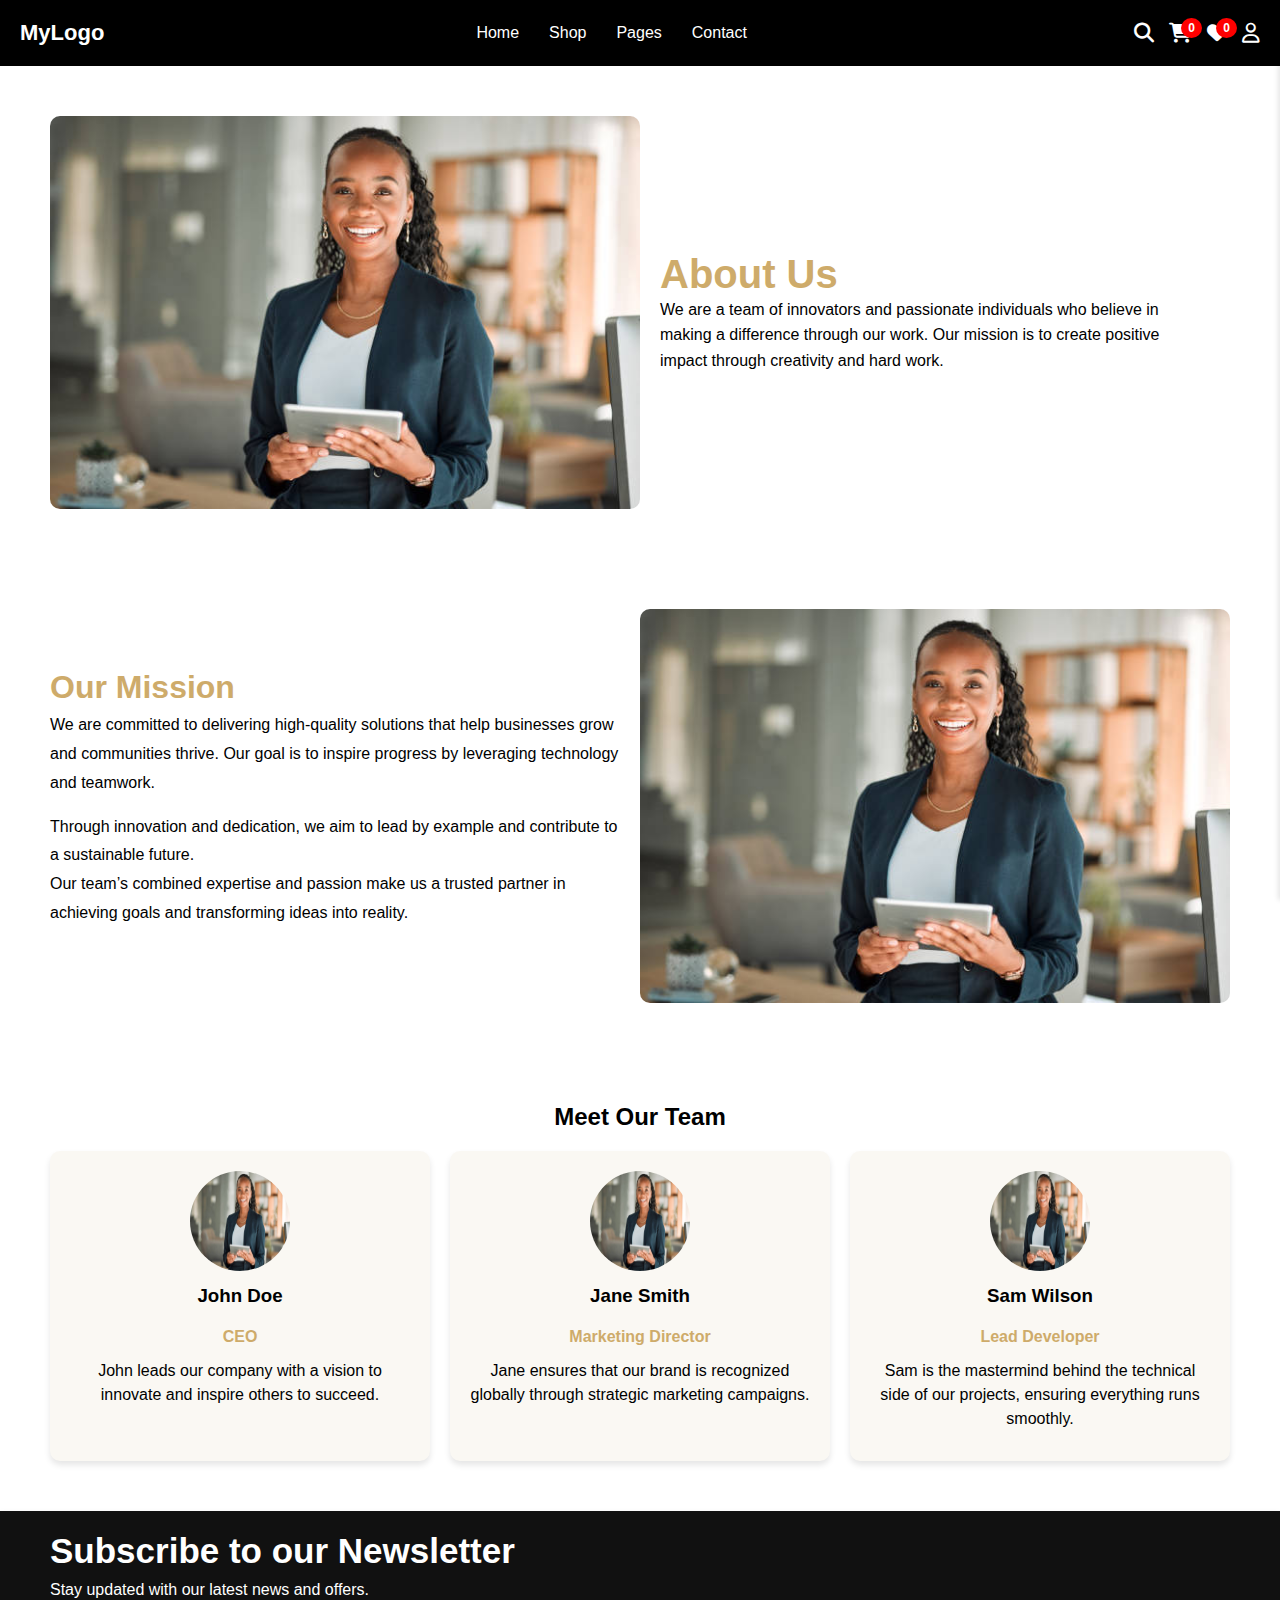
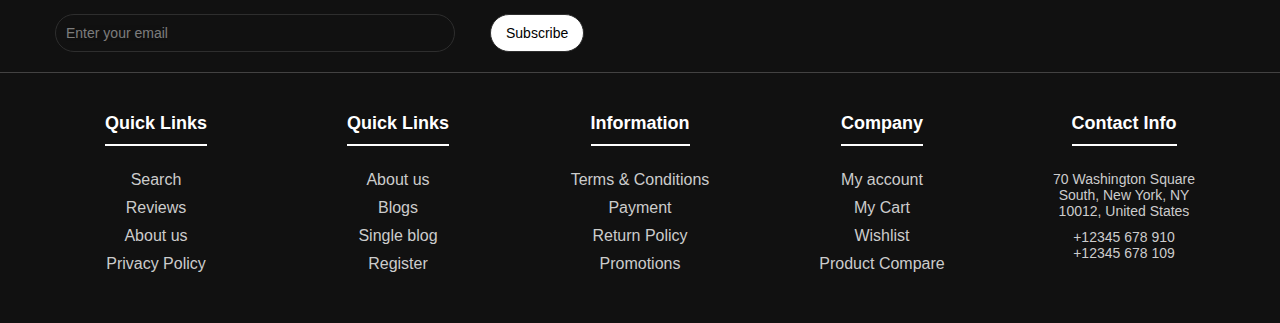
==== commit 87cbd89e: "changes" ====
--- a/b.html
+++ b/b.html
@@ -8,6 +8,7 @@
     <link rel="stylesheet" href="https://cdnjs.cloudflare.com/ajax/libs/font-awesome/6.5.1/css/all.min.css">
     <link rel="stylesheet" href="./css/nav.css"> 
     <link rel="stylesheet" href="./css/cart.css"> 
+    <link rel="stylesheet" href="./css/hero.css"> 
     <style>
         /* General Styles */
         .abouts-body {
@@ -279,6 +280,14 @@
             </div>
         </div>
     </section>
+    <div class="newsletter">
+        <h4>Subscribe to our Newsletter</h4>
+        <p>Stay updated with our latest news and offers.</p>
+        <form id="newsletter-form">
+            <input type="email" placeholder="Enter your email" required>
+            <button type="submit">Subscribe</button>
+        </form>
+    </div>
     <div class="footer-body">
         <footer>
             <div class="footer-column">
--- a/css/hero.css
+++ b/css/hero.css
@@ -0,0 +1,750 @@
+
+    .hero {
+        position: relative;
+        width: 100%;
+        height: 400px;
+        overflow: hidden;
+    }
+    
+    /* Slider Container */
+    .hero-slider {
+        display: flex;
+        width: 300%; /* Adjusts based on the number of slides */
+        transition: transform 0.5s ease-in-out;
+    }
+    
+    /* Individual Slides */
+    .hero-slide {
+        width: 100vw; /* Full viewport width */
+        flex-shrink: 0; /* Prevent shrinking */
+        position: relative;
+    }
+    
+    .hero-slide img {
+        width: 100%;
+        height: 400px;
+        object-fit: cover;
+    }
+    
+    /* Hero Conten4t */
+    .hero-content {
+        position: absolute;
+        top: 15%;
+        left: 5%;
+        transform: translateY(100px);
+        text-align: left;
+        color: white;
+        padding: 20px;
+        border-radius: 10px;
+        opacity: 0;
+    }
+    
+    /* Animation class */
+    .animate-slide {
+        animation: slideUp 0.8s ease-in-out forwards;
+    }
+    
+    @keyframes slideUp {
+        0% {
+            opacity: 0;
+            transform: translateY(100px);
+        }
+        100% {
+            opacity: 1;
+            transform: translateY(0);
+        }
+    }
+    
+    .hero-content h1 {
+        margin: 0;
+        font-size: 2em;
+    }
+    
+    .hero-content p {
+        font-size: 1.2em;
+    }
+    
+.hero-titlezz{
+    font-size: 60px;
+    font-weight: bold;
+    margin-bottom: 10px;
+}
+
+.hero-description {
+    font-size: 18px;
+    margin-bottom: 20px;
+    margin-right:300px;
+}
+.hero-p{
+    font-size: 12px;
+    color: burlywood;
+}
+
+.hero-buttons {
+    display: flex;
+    gap: 15px;
+}
+
+.btn {
+    padding: 12px 24px;
+    font-size: 16px;
+    border: none;
+    cursor: pointer;
+    border-radius: 85px;
+}
+
+.buyzz-now {
+    background-color: white;
+    color: black;
+}
+
+.viewzz-more {
+    background-color: black;
+    color: white;
+    border: 1px solid white;
+}
+   
+    @media screen and (max-width: 768px) {
+        .hero {
+            height: 300px;
+        }
+    
+        .hero-slide img {
+            height: 300px;
+        }
+    
+        .hero-content {
+            width: 90%;
+            padding: 15px;
+            top: 30%;
+        }
+        
+.hero-titlezz{
+    font-size: 25px;
+    font-weight: bold;
+    margin-bottom: 10px;
+}
+.hero-description {
+    font-size: 25px;
+    margin-bottom: 5px;
+    margin-right:30px;
+}
+.hero-p{
+    font-size: 12px;
+    color: burlywood;
+}
+.btn {
+    padding: 12px 24px;
+    font-size: 16px;
+}
+.viewzz-more {
+    display:none;
+}
+        .hero-content h1 {
+            font-size: 1.5em;
+        }
+    
+        .hero-content p {
+            font-size: 1em;
+        }
+    
+        .hero-nav {
+            font-size: 1.2em;
+            padding: 8px 12px;
+        }
+    }
+    
+    @media screen and (max-width: 480px) {
+        .hero {
+            height: 300px;
+        }
+    
+        .hero-slide img {
+            height: 300px;
+        }
+    
+        .hero-content {
+            width: 95%;
+            padding: 10px;
+        }
+    
+        .hero-content h1 {
+            font-size: 1.2em;
+        }
+    
+        .hero-content p {
+            font-size: 0.9em;
+        }
+    
+        .hero-nav {
+            font-size: 1em;
+            padding: 6px 10px;
+        }
+    }
+    /* Navigation Buttons */
+    .hero-nav {
+        position: absolute;
+        top: 50%;
+        transform: translateY(-50%);
+        background: rgba(0, 0, 0, 0.5);
+        color: white;
+        border: none;
+        width: 50px;
+        height: 50px;
+        cursor: pointer;
+        font-size: 1.5em;
+        transition: background 0.3s, transform 0.3s;
+        border-radius: 50%;
+        display: flex;
+        align-items: center;
+        justify-content: center;
+    }
+    
+    .hero-nav-left {
+        left: 10px;
+    }
+    
+    .hero-nav-right {
+        right: 10px;
+    }
+    
+    .hero-nav:hover {
+        background: rgba(0, 0, 0, 0.8);
+        transform: translateY(-50%) scale(1.1); /* Slightly enlarges the button */
+    }
+    
+    .hero-nav:active {
+        transform: translateY(-50%) scale(0.95); /* Slightly shrinks on click */
+    }
+    
+    .product-layout {
+        display: flex;
+        justify-content: space-between; /* Or space-around, space-evenly, etc. */
+        flex-wrap: wrap;
+        
+    }
+    
+    .product-card {
+        position: relative;
+        flex: 1 1 30%; /* Initial basis, allows shrinking and growing */
+        color: #fff;
+        text-align: left;
+        overflow: hidden;
+        gap: 5px; 
+        min-width: 250px; /* Prevent cards from becoming too narrow */
+    }
+    
+    .product-card img {
+        width: 100%;
+        height: 240px;
+        object-fit: cover;
+        transition: transform 0.3s ease-in-out;
+    }
+    
+       .product-card:hover img {
+           transform: scale(1.1); /* Scale the image to 110% of its original size */
+          }
+    .product-card::after {
+        content: "";
+        position: absolute;
+        top: 0;
+        left: 0;
+        width: 100%;
+        height: 100%;
+        background: rgba(0, 0, 0, 0.5);
+    }
+    .product-info {
+        position: absolute;
+        bottom: 40px;
+        left: 15px;
+        z-index: 2;
+    }
+    .product-info .tag {
+        font-size: 14px;
+        color: #f4c842;
+        position: relative;
+        top: -35px; /* Moves the tag higher */
+    }
+    .buy-now {
+        display: inline-block;
+        color: white;
+        text-decoration: underline;
+        margin-top: 10px;
+    }
+    
+    
+    /* Media Queries */
+    @media (max-width: 1200px) { /* Example medium breakpoint */
+        .product-card {
+            flex: 1 1 30%; /* Two cards per row on medium screens */
+            min-width: 300px;
+        }
+    }
+    
+    @media (max-width: 768px) { /* Example smaller breakpoint */
+        .product-card {
+            flex: 1 1 100%; /* One card per row on small screens */
+            min-width: 250px;
+            
+        }
+    }
+    .categories {
+        display: flex;
+        justify-content: space-around;
+        padding: 20px;
+        background-color:white;
+        flex-wrap: wrap; /* Allow items to wrap onto multiple lines */
+    }
+    
+    .category {
+        text-align: center;
+        width: calc(50% - 20px); /* Occupy 50% width with some margin */
+        margin-bottom: 20px; /* Consistent margin for all screen sizes */
+        box-sizing: border-box; /* Include padding and border in element's total width and height */
+    }
+    
+    .category img {
+        width: 200px;
+        height: 200px;
+        border-radius: 50%;
+        object-fit: cover;
+        margin-bottom: 10px;
+        transition: transform 0.3s ease-in-out;
+    }
+
+
+   .category:hover img {
+       transform: scale(1.1); /* Scale the image to 110% of its original size */
+      }
+
+    .category h3 {
+        margin-bottom: 5px;
+    }
+    /* Style for the cats div */
+.cats {
+background-color: white;
+padding: 20px;
+text-align: center;
+}
+
+/* Style for the h2 element inside cats */
+.categories-h2 {
+color: black;
+font-size: 40px;
+font-weight: bold;
+margin-bottom: 20px;
+}
+
+/* Style for the p element inside cats */
+.categories-p {
+color:black;
+font-size: 1rem;
+margin-bottom: 10px;
+}
+
+    /* Adjustments for larger screens (optional - if you want 4 per row on larger screens) */
+    @media (min-width: 769px) {  /* Adjust breakpoint as needed */
+        .category {
+            width: calc(25% - 20px); /* 4 categories per row */
+        }
+    }
+    
+    /* Responsive adjustments for smaller screens */
+    @media (max-width: 768px) {
+        .category {
+            width: calc(25% - 20px); /* 2 categories per row */
+            margin-bottom: 20px;
+        }
+    
+    }
+    @media (max-width: 700px) { 
+        .category img {
+            width: 120px;
+            height: 120px;
+      
+        }
+     }
+    /* Responsive adjustments for even smaller screens */
+    @media (max-width: 486px) {  
+        .category {
+            width: calc(50% - 20px); /* Stack categories vertically on very small screens */
+            margin-bottom: 20px;
+        }
+        .categories-h2  {
+            font-size: 25px;
+            font-weight: bold;
+        }
+    
+        .categories-p {
+            font-size: 20px;
+        }
+    
+        .category h3 {
+            font-size: 20px;
+        }
+    
+        .category p {
+            font-size: 18px;
+        }
+        .category img {
+            width: 150px;
+            height: 150px;
+        }
+    }
+    .head-body {
+        font-family: Arial, sans-serif;
+        display: flex;
+        justify-content: center;
+        align-items: center;
+        background-color: white;
+    }
+
+    .head-container {
+        display: flex;
+        justify-content: space-between;
+        align-items: center;
+        width: 100%;
+        padding: 15px 20px;
+        border-radius: 8px;
+        margin-left: 16px;
+        
+    }
+
+    .text {
+        font-size: 20px;
+        color: #060606;
+    }
+    .btnxx {
+        padding: 12px 30px;
+        background-color: black;
+        color: white;
+        border: 2px solid white;
+        cursor: pointer;
+        border-radius: 25px;
+        transition: background 0.3s ease, color 0.3s ease, transform 0.2s ease;
+    }
+
+    .btn:hover {
+        background-color: white;
+        color: black;
+        transform: scale(1.05);
+    }
+    .btnxx:hover {
+        background-color: rgb(32, 30, 30);
+        transform: scale(1.05);
+    }
+    .btn:active {
+        transform: scale(0.95);
+    }
+
+    /* Responsive for small screens */
+    @media (max-width: 468px) {
+        .head-container {
+            margin-left: 5px;
+        }
+    
+        .btn {
+            margin-top: 10px; /* Adds space between text and button */
+        }
+    }
+    
+
+    
+    .head-h1 {
+    margin-left: 28px;
+        font-size: 40px;
+        color: #060505;
+        background-color: white;
+        text-align:left;
+
+    }
+    .head-div{
+        background-color:white;
+    
+    }
+    .head-arrow{
+        background-color:white;
+        margin-top: 50px;
+ 
+    }
+    .head-arrow h1 {
+        margin-left: 32px;
+        margin-right: 100px;
+    }
+    .head-arrow p {
+        margin-left: 32px;
+        margin-right: 50px;
+    }
+    .head-divs{
+        background-color:white;
+        
+    }
+    @media (max-width: 468px) {
+    .head-arrow h1 {
+        margin-left: 20px;
+
+    }
+    .head-arrow p {
+        margin-left: 18px;
+        margin-left: 18px;  
+    }
+    .text {
+        font-size: 20px;
+    
+    }
+    .head-h1 {
+        margin-left: 18px;
+        font-size: 30px;
+    }
+}
+
+        /* Product Cards Section */
+        .product-cards-wrapper {
+            display: flex;
+            gap: 28px;
+            justify-content: center;
+            align-items: center;
+            flex-wrap: wrap;
+        }
+
+        /* Individual Product Card */
+        .product-card-item {
+            position: relative;
+            width: 310px;
+            height: 260px;
+            border-radius: 10px;
+            overflow: hidden;
+            cursor: pointer;
+            transition: transform 0.3s ease, box-shadow 0.3s ease;
+        }
+
+        /* Hover Effect for Product Card */
+        .product-card-item:hover {
+            box-shadow: 0px 10px 30px rgba(0, 0, 0, 0.2);
+        }
+
+        /* Product Card Image */
+        .product-card-image {
+            width: 100%;
+            height: 100%;
+            object-fit: cover;
+            transition: transform 0.3s ease-in-out;
+        }
+
+        /* Image Scaling on Hover */
+        .product-card-item:hover .product-card-image {
+            transform: scale(1.1);
+        }
+
+        /* Product Card Content Section */
+        .product-card-details {
+            position: absolute;
+            bottom: 10%;
+            left: 10%;
+            color: white;
+            width: 80%;
+        }
+        .product-card-details-h2 {
+            font-size: 30px;
+        }
+    
+
+        /* Countdown Timer Display */
+        .countdown-timer-display {
+            position: absolute;
+            top: 10px;
+            left: 10px;
+            background: rgba(0, 0, 0, 0.7);
+            padding: 5px 10px;
+            border-radius: 5px;
+            color: white;
+            font-size: 14px;
+            font-weight: bold;
+        }
+
+        /* Sale Info Text */
+        .sale-description {
+            font-size: 14px;
+            color: rgb(210, 187, 104);
+            margin-bottom: 5px;
+        }
+
+        /* Buttons Section */
+        .product-card-buttons {
+            display: flex;
+            justify-content: space-between;
+            align-items: center;
+            margin-top: 10px;
+        }
+
+        /* Buy Now and Shop Now Buttons */
+        .buy-now-button, .shop-now-button {
+            display: inline-block;
+            padding: 5px 10px;
+            color: white;
+            font-weight: bold;
+            text-decoration: none;
+            border-bottom: 2px solid white;
+            transition: color 0.3s ease;
+        }
+
+        .buy-now-button:hover, .shop-now-button:hover {
+            color: gold;
+        }
+
+        /* Shop Now Button Aligned to Right */
+        .shop-now-button {
+            border: 2px solid white;
+            padding: 5px 12px;
+            border-radius: 5px;
+            font-size: 12px;
+            float: right;
+        }
+        .product-cards-h2{
+    text-align: center;
+    font-size: 32px;
+    color: #333;
+    font-weight: bold;
+    margin-top: 30px;
+    margin-bottom: 20px;
+    letter-spacing: 2px;
+    text-transform: uppercase;
+    background: linear-gradient(90deg, #0c0b08, #50312e);
+    -webkit-background-clip: text;
+    color: transparent;
+
+}
+
+    @media (max-width: 1008px) {
+        .product-card-item {
+            width: 45%; /* Two cards in a row on medium screens */
+            height: auto;
+            max-width: 350px;
+        }
+
+        .product-card-details h2 {
+            font-size: 16px;
+        }
+
+        .buy-now-button, .shop-now-button {
+            font-size: 10px;
+            padding: 6px 10px;
+        }
+    }
+
+
+@media (max-width: 468px) {
+    .product-cards-wrapper {
+        flex-direction: column;
+
+    }
+
+    .product-card-item {
+        width: 100%;
+        max-width: 350px;
+        height: 200px;
+    }
+
+    .product-card-details h2 {
+        font-size: 18px;
+      
+    }
+
+    .buy-now-button, .shop-now-button {
+        font-size: 12px;
+        padding: 6px 10px;
+    }
+    .product-cards-h2{
+        font-size:28px ;
+        font-weight: bold;
+    }
+}
+.newsletter {
+    background: #111;
+    padding: 20px;
+    text-align: left; /* Align text to the left */
+    box-shadow: 0 4px 8px rgba(0, 0, 0, 0.1);
+    border-bottom: 1px solid #434242; /* Apply border only at the bottom */
+    width: 100%;
+    max-width: 100%; /* Limit the width for better readability */
+}
+
+
+.newsletter h4 {
+    font-size: 35px;
+    color: white;
+    margin-bottom: 10px;
+    margin-left:30px;
+}
+
+.newsletter p {
+    font-size: 16px;
+    color: white;
+    margin-bottom: 15px;
+    margin-left:30px;
+}
+
+#newsletter-form {
+    display: flex;
+    align-items: center;
+    justify-content: flex-start; /* Align elements to the left */
+
+}
+#newsletter-form input {
+    width: 400px; /* Makes the input take up available space */
+    padding: 10px;
+    border: 1px solid #2e2e2e;
+    border-radius: 35px;
+    font-size: 14px;
+    margin: 0 35px;
+    background-color:#111; /* Set background to black */
+    color: #fff; /* Set text color to white */
+    min-width: 200px; /* Prevents the input from becoming too small */
+}
+
+#newsletter-form input::placeholder {
+    color: #aaa; /* Light gray placeholder for better visibility */
+    opacity: 0.7;
+}
+
+
+#newsletter-form button {
+    padding: 10px 15px;
+    background: white;
+    color: black;
+    border: none;
+    border-radius: 35px;
+    font-size: 14px;
+    cursor: pointer;
+    border: 1px solid #2e2e2e;
+    transition: background 0.3s ease;
+    white-space: nowrap; /* Prevents button text from wrapping */
+}
+
+#newsletter-form button:hover {
+    background: #2c2c2c;
+}
+
+/* Responsive styles */
+@media screen and (max-width: 600px) {
+    .newsletter h4 {
+        font-size: 24px;
+    }
+
+    #newsletter-form {
+        flex-direction: column;
+        align-items: stretch;
+    }
+
+    #newsletter-form input {
+        width: 80%; /* Full width on smaller screens */
+        max-width: none;
+        margin-bottom: 15px;
+        margin-left:10px;
+    }
+
+    #newsletter-form button {
+        width: 50%; /* Full width button */
+        margin-left:10px;
+    }
+}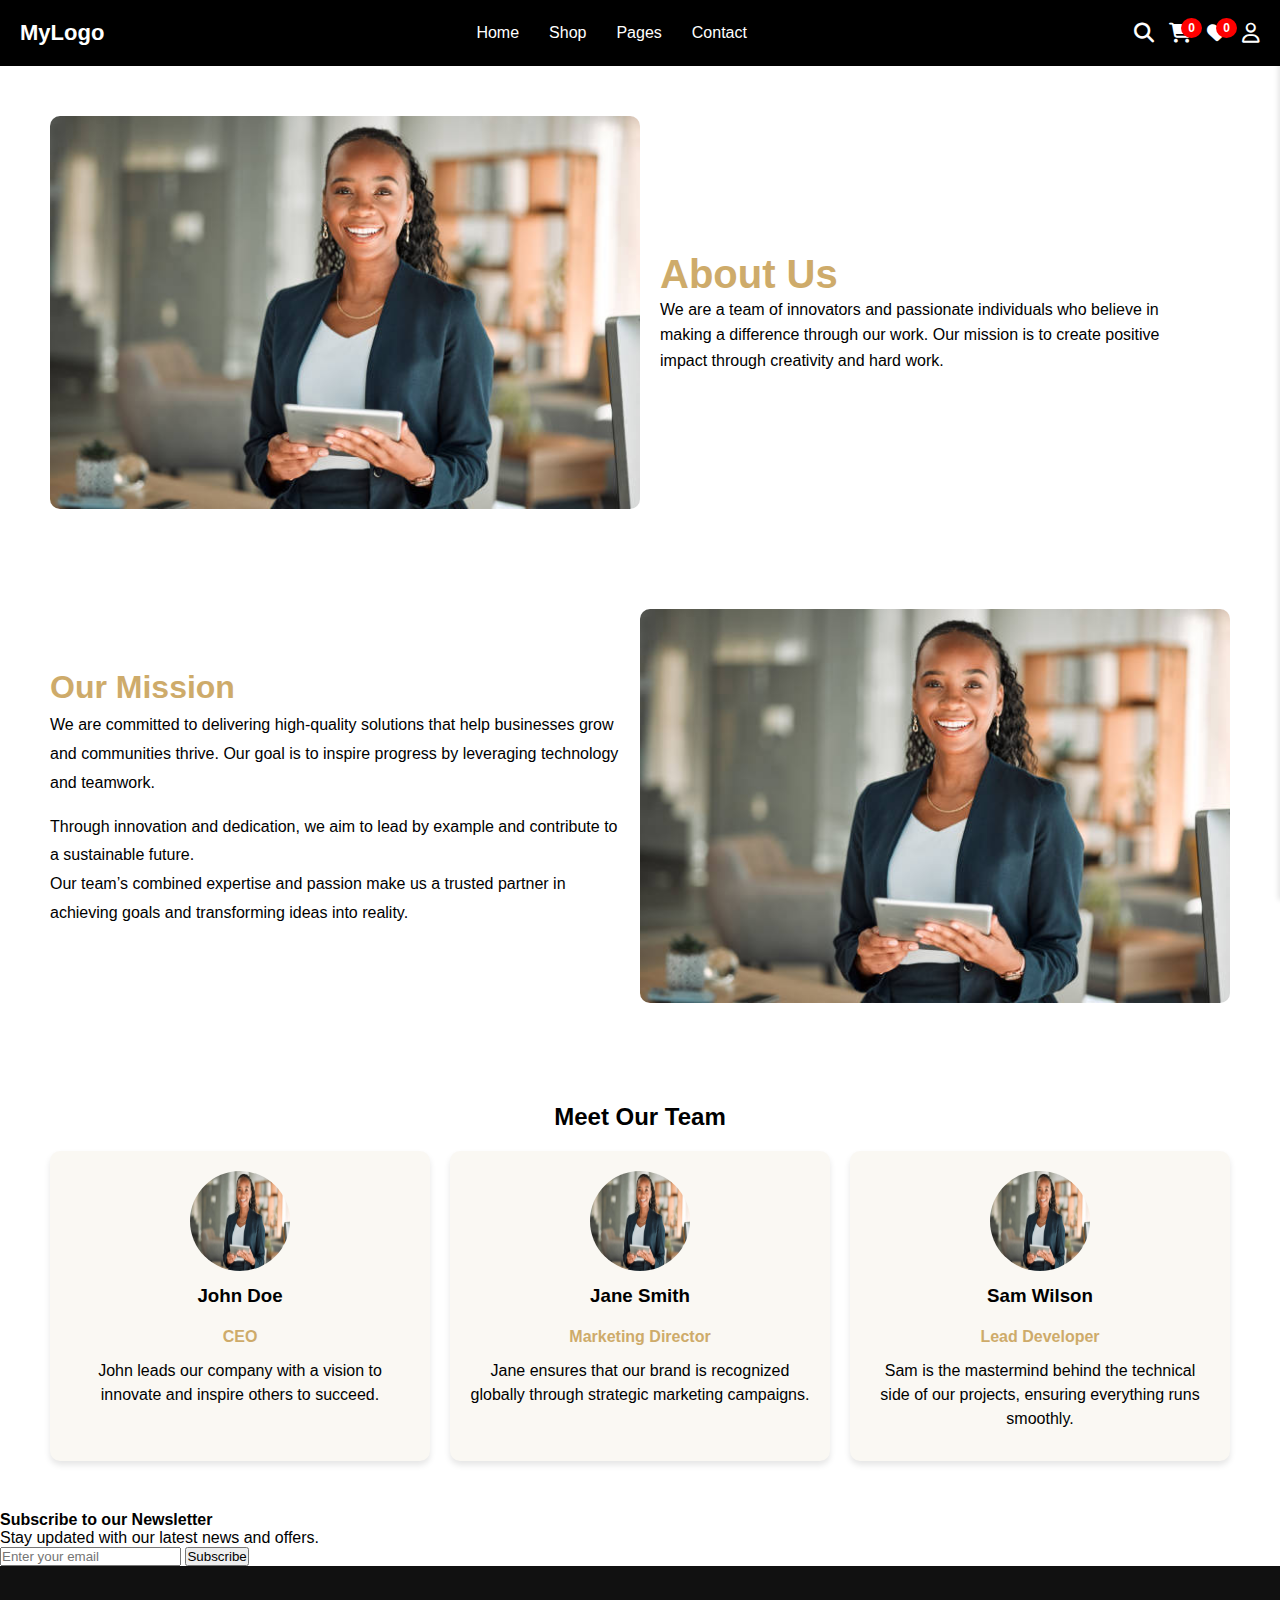
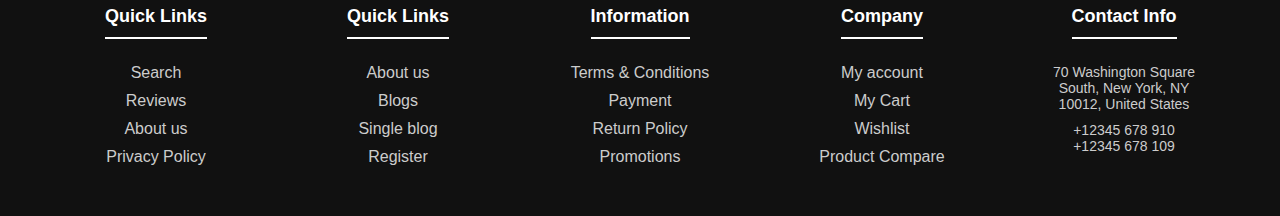
==== commit 794107c9: "changes" ====
--- a/b.html
+++ b/b.html
@@ -132,7 +132,12 @@
     .abouts-hero {
         padding:  35px 5px;
     }
-
+    .heros-text h1 {
+        font-size: 1.9rem;
+    }
+    .sections-heading {
+        font-size: 1.9rem;
+    }
     .abouts-mission {
         gap: 20px;
         padding: 0 25px;
--- a/css/cart.css
+++ b/css/cart.css
@@ -609,7 +609,11 @@
 
     .head-arrow p{
         margin-left: 22px;
-
+        font-size: 15px;
+        margin-right:0 ;
+    }
+    .head-arrow h1{
+        font-size: 22px;
     }
     .head-container text{
         margin-left: 22px;
--- a/css/hero.css
+++ b/css/hero.css
@@ -371,20 +371,20 @@
             margin-bottom: 20px;
         }
         .categories-h2  {
-            font-size: 25px;
+            font-size: 20px;
             font-weight: bold;
         }
     
         .categories-p {
-            font-size: 20px;
+            font-size: 16px;
         }
     
         .category h3 {
-            font-size: 20px;
+            font-size: 16px;
         }
     
         .category p {
-            font-size: 18px;
+            font-size: 15px;
         }
         .category img {
             width: 150px;
@@ -489,12 +489,13 @@
         margin-left: 18px;  
     }
     .text {
-        font-size: 20px;
+        font-size: 16px;
+        margin-left: 0px;
     
     }
     .head-h1 {
         margin-left: 18px;
-        font-size: 30px;
+        font-size: 22px;
     }
 }
 
@@ -643,6 +644,7 @@
         width: 100%;
         max-width: 350px;
         height: 200px;
+        margin: 0 5px;
     }
 
     .product-card-details h2 {
@@ -655,9 +657,10 @@
         padding: 6px 10px;
     }
     .product-cards-h2{
-        font-size:28px ;
-        font-weight: bold;
-    }
+        font-size: 20px;
+        margin-top: 10px;
+        margin-bottom: 10px;
+
 }
 .newsletter {
     background: #111;
@@ -729,8 +732,15 @@
 @media screen and (max-width: 600px) {
     .newsletter h4 {
         font-size: 24px;
-    }
-
+        margin-left:5px;
+    }
+    .newsletter p {
+        font-size: 16px;
+        color: white;
+        margin-bottom: 15px;
+        margin-left:5px;
+    }
+    
     #newsletter-form {
         flex-direction: column;
         align-items: stretch;
@@ -747,4 +757,4 @@
         width: 50%; /* Full width button */
         margin-left:10px;
     }
-}+}}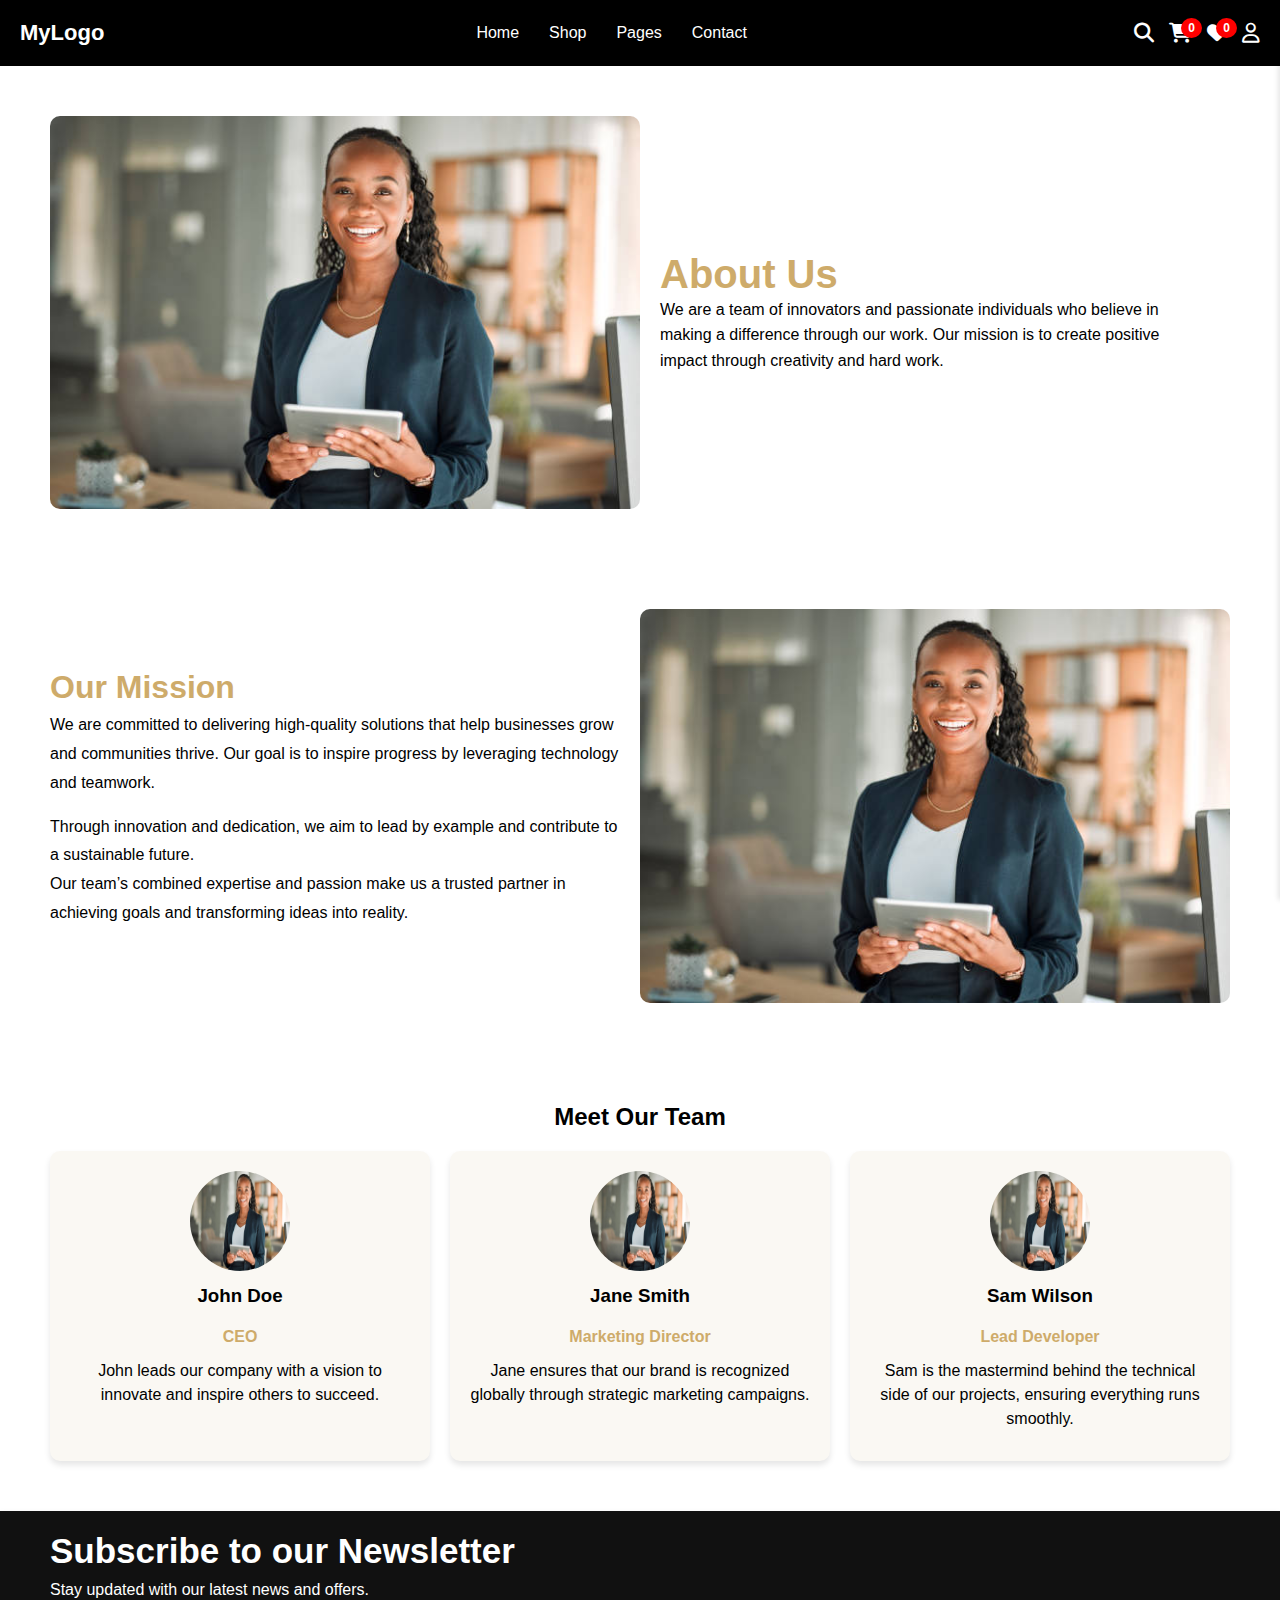
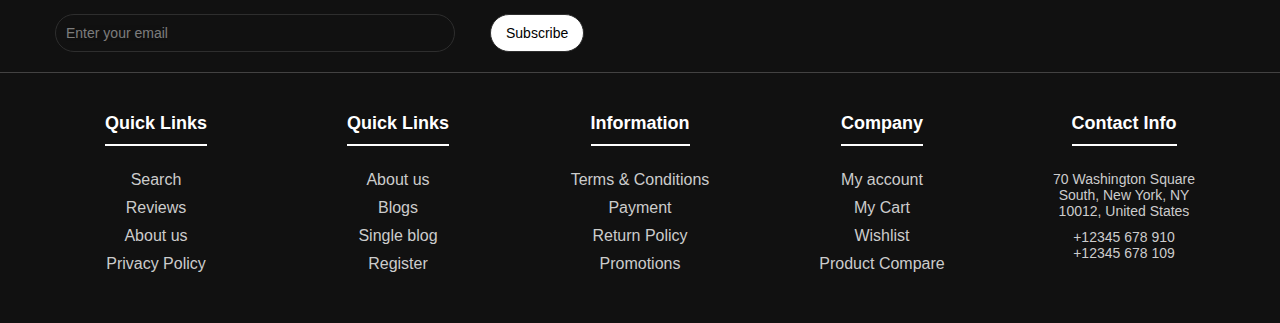
==== commit 72d4316e: "changes" ====
--- a/b.html
+++ b/b.html
@@ -9,6 +9,7 @@
     <link rel="stylesheet" href="./css/nav.css"> 
     <link rel="stylesheet" href="./css/cart.css"> 
     <link rel="stylesheet" href="./css/hero.css"> 
+    <link rel="stylesheet" href="./css/news.css"> 
     <style>
         /* General Styles */
         .abouts-body {
--- a/css/hero.css
+++ b/css/hero.css
@@ -284,8 +284,10 @@
     @media (max-width: 768px) { /* Example smaller breakpoint */
         .product-card {
             flex: 1 1 100%; /* One card per row on small screens */
-            min-width: 250px;
-            
+            min-width: 250px;    
+        }
+        .product-info h2{
+          font-size:21px;
         }
     }
     .categories {
@@ -662,99 +664,4 @@
         margin-bottom: 10px;
 
 }
-.newsletter {
-    background: #111;
-    padding: 20px;
-    text-align: left; /* Align text to the left */
-    box-shadow: 0 4px 8px rgba(0, 0, 0, 0.1);
-    border-bottom: 1px solid #434242; /* Apply border only at the bottom */
-    width: 100%;
-    max-width: 100%; /* Limit the width for better readability */
-}
-
-
-.newsletter h4 {
-    font-size: 35px;
-    color: white;
-    margin-bottom: 10px;
-    margin-left:30px;
-}
-
-.newsletter p {
-    font-size: 16px;
-    color: white;
-    margin-bottom: 15px;
-    margin-left:30px;
-}
-
-#newsletter-form {
-    display: flex;
-    align-items: center;
-    justify-content: flex-start; /* Align elements to the left */
-
-}
-#newsletter-form input {
-    width: 400px; /* Makes the input take up available space */
-    padding: 10px;
-    border: 1px solid #2e2e2e;
-    border-radius: 35px;
-    font-size: 14px;
-    margin: 0 35px;
-    background-color:#111; /* Set background to black */
-    color: #fff; /* Set text color to white */
-    min-width: 200px; /* Prevents the input from becoming too small */
-}
-
-#newsletter-form input::placeholder {
-    color: #aaa; /* Light gray placeholder for better visibility */
-    opacity: 0.7;
-}
-
-
-#newsletter-form button {
-    padding: 10px 15px;
-    background: white;
-    color: black;
-    border: none;
-    border-radius: 35px;
-    font-size: 14px;
-    cursor: pointer;
-    border: 1px solid #2e2e2e;
-    transition: background 0.3s ease;
-    white-space: nowrap; /* Prevents button text from wrapping */
-}
-
-#newsletter-form button:hover {
-    background: #2c2c2c;
-}
-
-/* Responsive styles */
-@media screen and (max-width: 600px) {
-    .newsletter h4 {
-        font-size: 24px;
-        margin-left:5px;
-    }
-    .newsletter p {
-        font-size: 16px;
-        color: white;
-        margin-bottom: 15px;
-        margin-left:5px;
-    }
-    
-    #newsletter-form {
-        flex-direction: column;
-        align-items: stretch;
-    }
-
-    #newsletter-form input {
-        width: 80%; /* Full width on smaller screens */
-        max-width: none;
-        margin-bottom: 15px;
-        margin-left:10px;
-    }
-
-    #newsletter-form button {
-        width: 50%; /* Full width button */
-        margin-left:10px;
-    }
-}}+}--- a/css/news.css
+++ b/css/news.css
@@ -0,0 +1,96 @@
+.newsletter {
+    background: #111;
+    padding: 20px;
+    text-align: left; /* Align text to the left */
+    box-shadow: 0 4px 8px rgba(0, 0, 0, 0.1);
+    border-bottom: 1px solid #434242; /* Apply border only at the bottom */
+    width: 100%;
+    max-width: 100%; /* Limit the width for better readability */
+}
+
+
+.newsletter h4 {
+    font-size: 35px;
+    color: white;
+    margin-bottom: 10px;
+    margin-left:30px;
+}
+
+.newsletter p {
+    font-size: 16px;
+    color: white;
+    margin-bottom: 15px;
+    margin-left:30px;
+}
+
+#newsletter-form {
+    display: flex;
+    align-items: center;
+    justify-content: flex-start; /* Align elements to the left */
+
+}
+#newsletter-form input {
+    width: 400px; /* Makes the input take up available space */
+    padding: 10px;
+    border: 1px solid #2e2e2e;
+    border-radius: 35px;
+    font-size: 14px;
+    margin: 0 35px;
+    background-color:#111; /* Set background to black */
+    color: #fff; /* Set text color to white */
+    min-width: 200px; /* Prevents the input from becoming too small */
+}
+
+#newsletter-form input::placeholder {
+    color: #aaa; /* Light gray placeholder for better visibility */
+    opacity: 0.7;
+}
+
+
+#newsletter-form button {
+    padding: 10px 15px;
+    background: white;
+    color: black;
+    border: none;
+    border-radius: 35px;
+    font-size: 14px;
+    cursor: pointer;
+    border: 1px solid #2e2e2e;
+    transition: background 0.3s ease;
+    white-space: nowrap; /* Prevents button text from wrapping */
+}
+
+#newsletter-form button:hover {
+    background: #2c2c2c;
+}
+
+/* Responsive styles */
+@media screen and (max-width: 600px) {
+    .newsletter h4 {
+        font-size: 24px;
+        margin-left:5px;
+    }
+    .newsletter p {
+        font-size: 16px;
+        color: white;
+        margin-bottom: 15px;
+        margin-left:5px;
+    }
+    
+    #newsletter-form {
+        flex-direction: column;
+        align-items: stretch;
+    }
+
+    #newsletter-form input {
+        width: 80%; /* Full width on smaller screens */
+        max-width: none;
+        margin-bottom: 15px;
+        margin-left:10px;
+    }
+
+    #newsletter-form button {
+        width: 50%; /* Full width button */
+        margin-left:10px;
+    }
+}